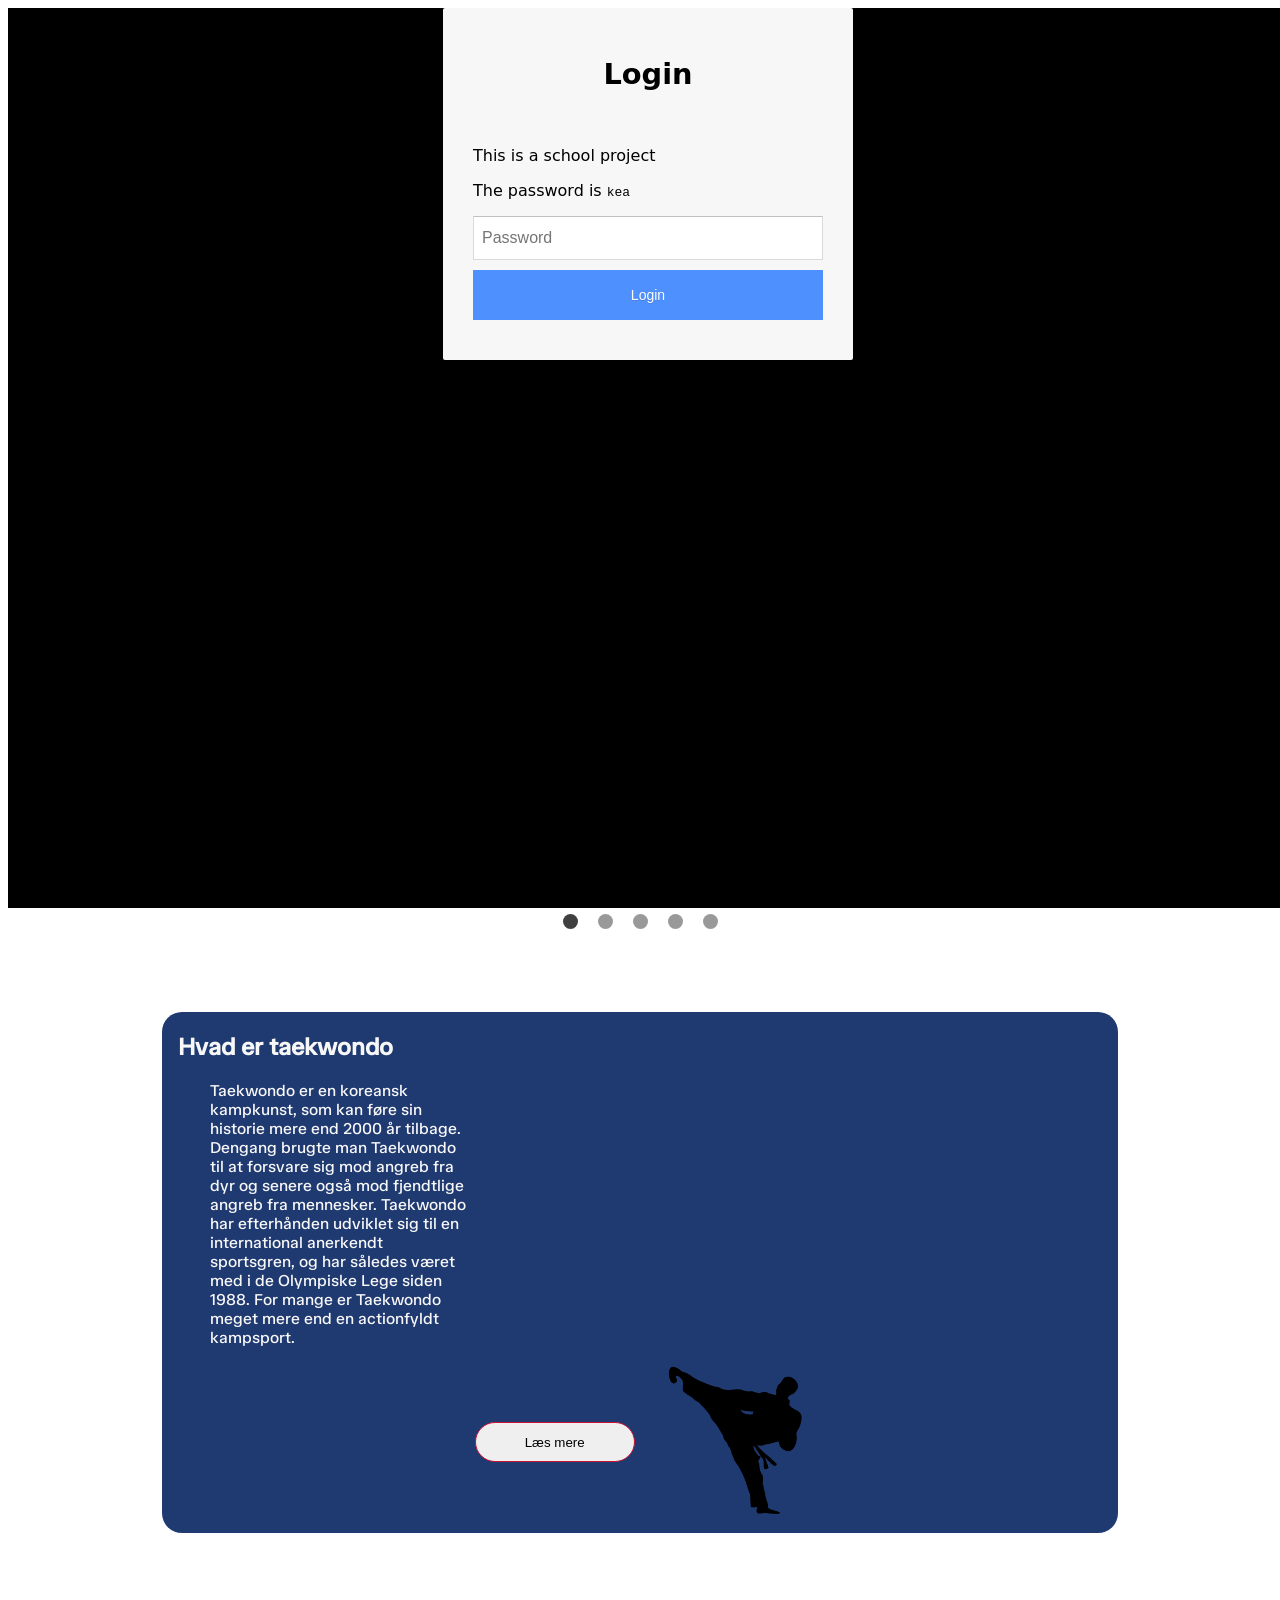
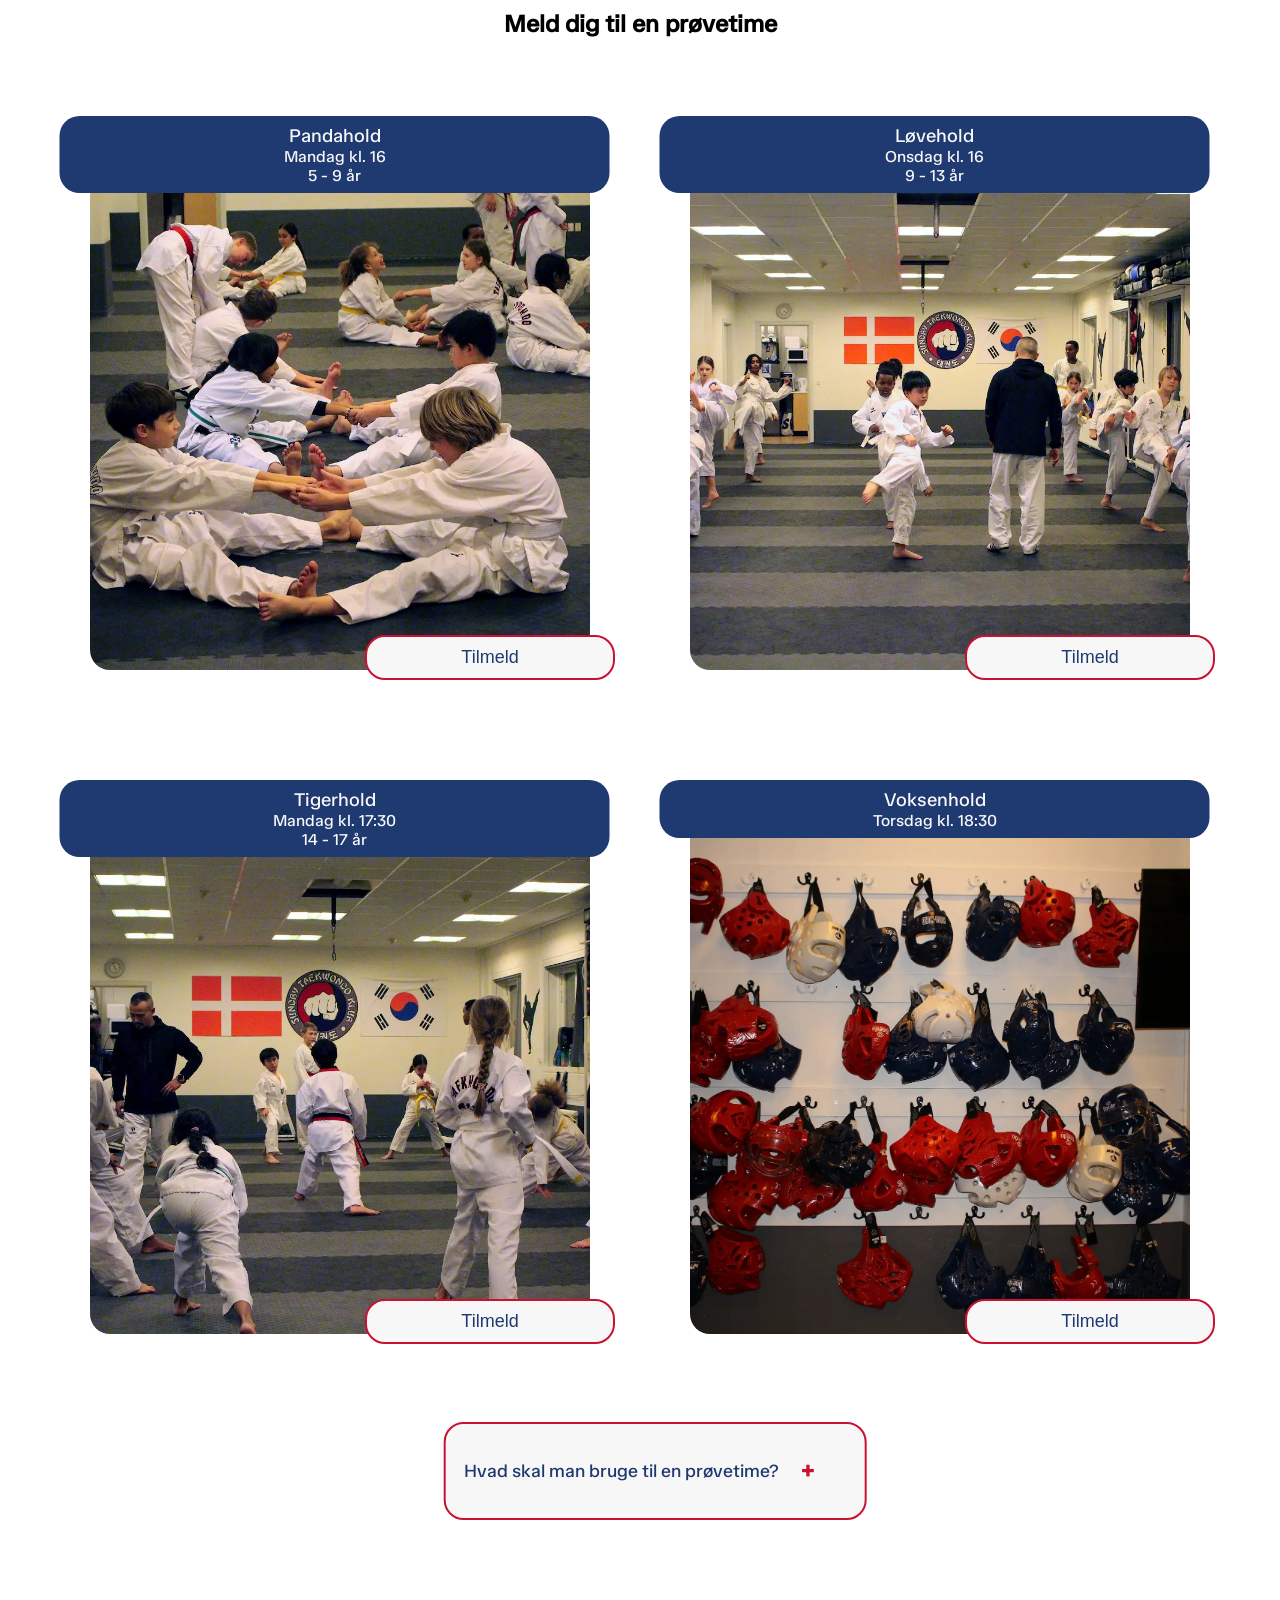
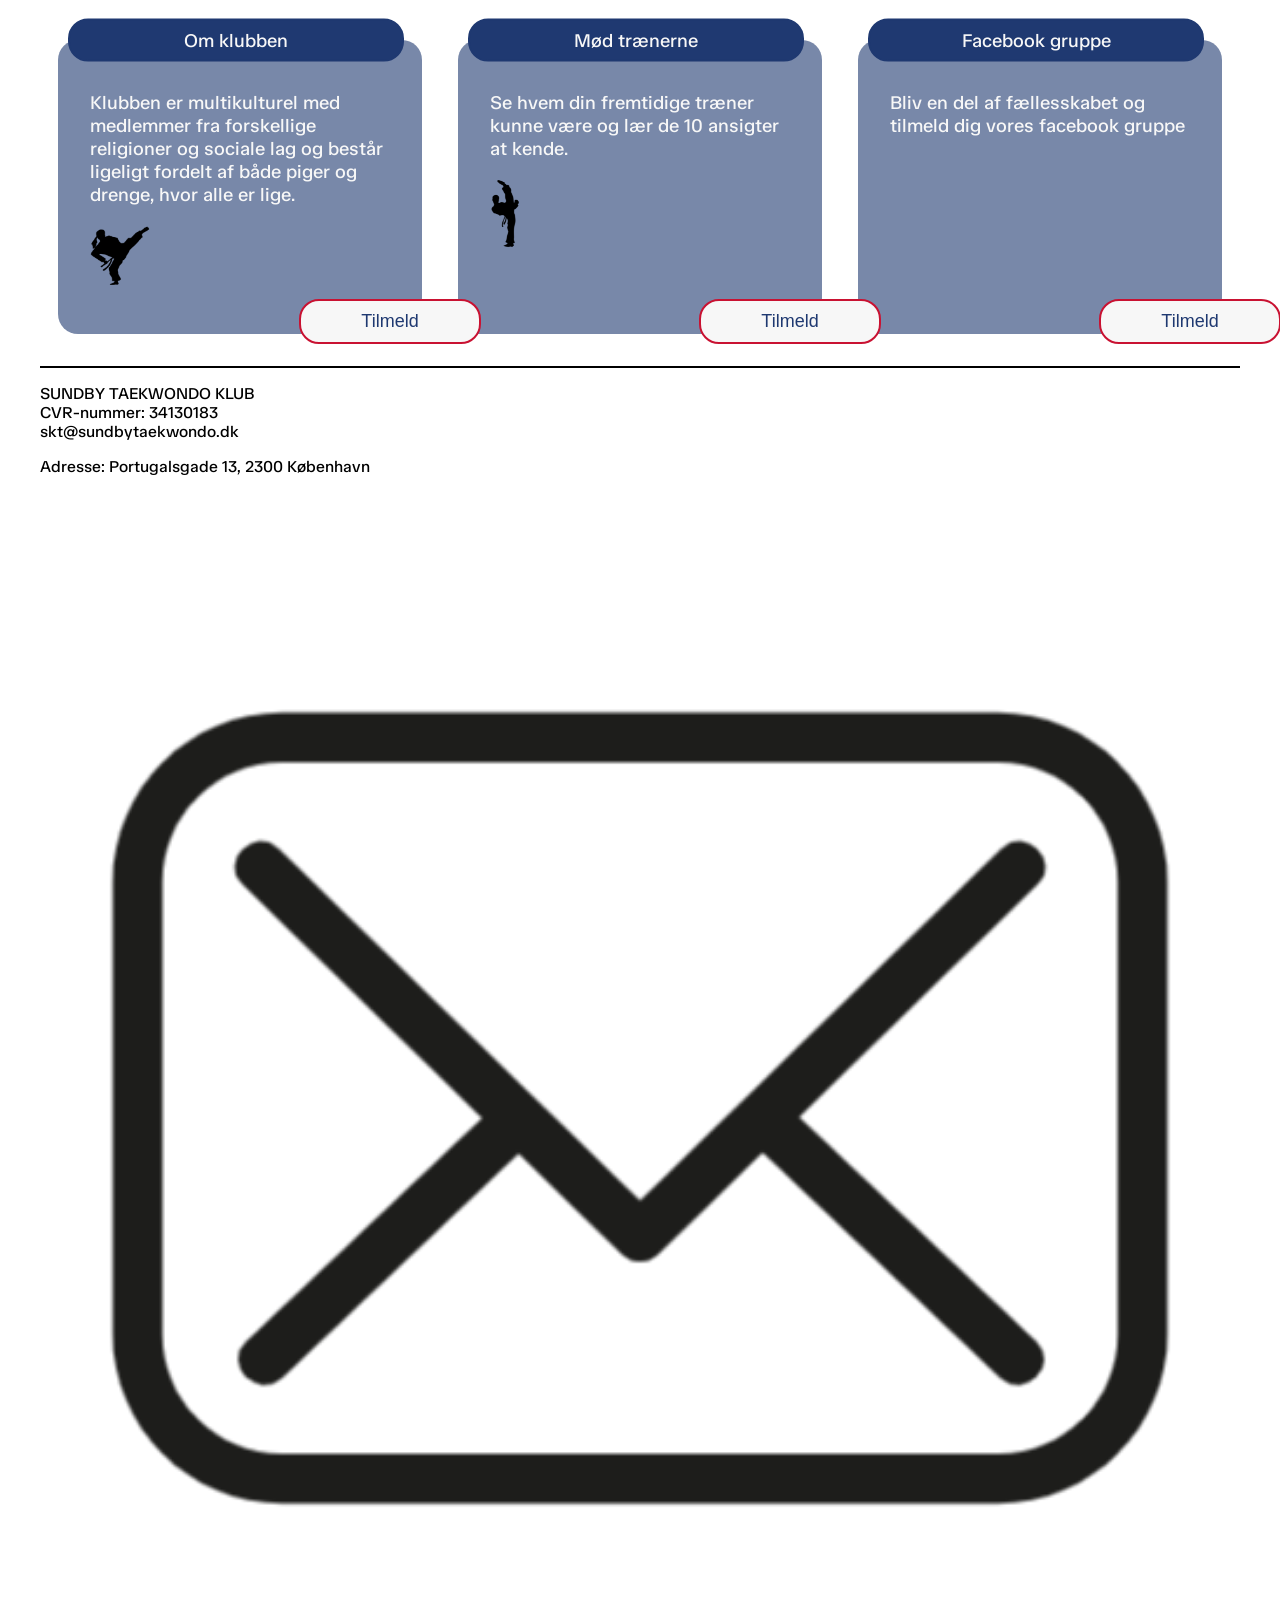
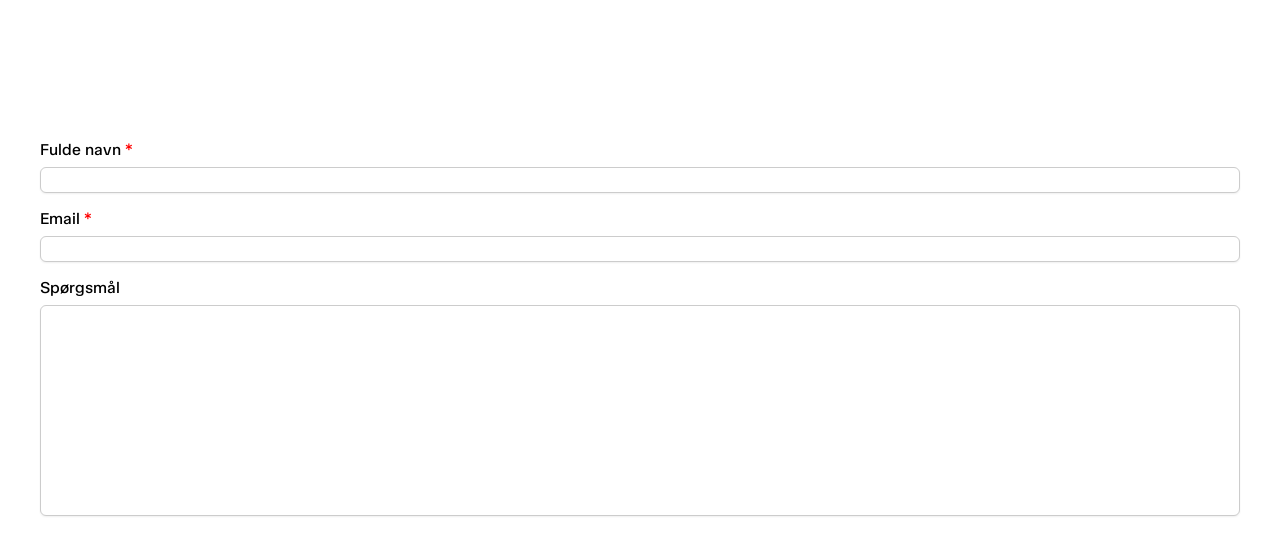
==== index.html @ a5201a8a "index html og css" ====
<!DOCTYPE html>
<html lang="en">
  <head>
    <meta charset="UTF-8" />
    <meta name="viewport" content="width=device-width, initial-scale=1.0" />
    <title>Document</title>
    <link rel="stylesheet" href="CSS/general.css" />
    <link rel="stylesheet" href="CSS/photo_carousel.css" />
    <link rel="stylesheet" href="CSS/index.css" />
    <link rel="stylesheet" href="CSS/burger.css" />
  </head>
  <body>
    <header>
      <nav class="main-nav">
        <ul class="nav-top desktop-only">
          <li><a href="kalender.html">Kalender</a></li>
          <li>|</li>
          <li><a href="tilmelding.html">Tilmelding</a></li>
        </ul>

        <div class="logo-area">
          <img
            src="Imgs/taekwondo_logo.png"
            alt="Taekwondo logo"
            class="logo"
          />
          <h1>Sundby taekwondo klub</h1>
        </div>

        <ul class="nav-main">
          <li><a href="om_klubben.html">Om klubben</a></li>
          <li><a href="traenerne.html">Mød trænerne</a></li>
          <li><a href="taekwondo.html">Om taekwondo</a></li>
          <li><a href="kalender.html" class="remove">Kalender</a></li>
          <li><a href="tilmelding.html" class="remove">Tilmelding</a></li>
        </ul>

        <button class="burger">
          <span class="line"></span>
          <span class="line"></span>
          <span class="line"></span>
        </button>
      </nav>
    </header>

    <main>
      <div class="carousel">
        <button class="carousel-btn carousel-btn--prev">&lt;</button>
        <div class="carousel_track-container">
          <ul class="carousel-track">
            <li class="carousel-slide current-slide">
              <img src="Imgs/forside/hero.webP" alt="" />
            </li>
            <li class="carousel-slide">
              <img src="Imgs/forside/hero_2.webP" alt="" />
            </li>
            <li class="carousel-slide">
              <img src="Imgs/forside/hero_3.webP" alt="" />
            </li>
            <li class="carousel-slide">
              <img src="Imgs/Facebook_billeder/traenerhero.webP" alt="" />
            </li>
            <li class="carousel-slide">
              <img
                src="Imgs/Facebook_billeder/Kamp.webP"
                alt=""
                class="kamp2"
              />
            </li>
          </ul>
        </div>
        <button class="carousel-btn carousel-btn--next">&gt;</button>
        <div class="carousel_nav">
          <button class="carousel_indicator current-slide"></button>
          <button class="carousel_indicator"></button>
          <button class="carousel_indicator"></button>
          <button class="carousel_indicator"></button>
          <button class="carousel_indicator"></button>
        </div>
      </div>

      <section class="section1">
        <div>
          <h2 class="">Hvad er taekwondo</h2>
          <p>
            Taekwondo er en koreansk kampkunst, som kan føre sin historie mere
            end 2000 år tilbage. Dengang brugte man Taekwondo til at forsvare
            sig mod angreb fra dyr og senere også mod fjendtlige angreb fra
            mennesker. Taekwondo har efterhånden udviklet sig til en
            international anerkendt sportsgren, og har således været med i de
            Olympiske Lege siden 1988. For mange er Taekwondo meget mere end en
            actionfyldt kampsport.
          </p>
          <div class="figur">
            <button>Læs mere</button>
            <img src="Imgs/figurer/Taekwondo-mand.png" alt="" />
          </div>
        </div>
      </section>

      <section>
        <h2 class="provetime">Meld dig til en prøvetime</h2>
        <div class="desktop">
          <div class="margin">
            <div class="card_title">
              <h3>Pandahold</h3>
              <p>Mandag kl. 16</p>
              <p>5 - 9 år</p>
            </div>
            <div class="cards">
              <img src="Imgs/forside/forside_1.webp" alt="" />
              <button class="card-btn">Tilmeld</button>
            </div>
          </div>

          <div class="margin">
            <div class="card_title">
              <h3>Løvehold</h3>
              <p>Onsdag kl. 16</p>
              <p>9 - 13 år</p>
            </div>
            <div class="cards">
              <img src="Imgs/forside/forside_2.webp" alt="" />
              <button class="card-btn">Tilmeld</button>
            </div>
          </div>

          <div class="margin">
            <div class="card_title">
              <h3>Tigerhold</h3>
              <p>Mandag kl. 17:30</p>
              <p>14 - 17 år</p>
            </div>
            <div class="cards">
              <img src="Imgs/forside/forside_3.webp" alt="" />
              <button class="card-btn">Tilmeld</button>
            </div>
          </div>

          <div class="margin">
            <div class="card_title">
              <h3>Voksenhold</h3>
              <p>Torsdag kl. 18:30</p>
            </div>
            <div class="cards">
              <img src="Imgs/forside/forside_4.webp" alt="" />
              <button class="card-btn">Tilmeld</button>
            </div>
          </div>
        </div>

        <div class="dropdown">
          <input type="checkbox" id="toggle" />
          <label for="toggle" class="dropbtn"
            >Hvad skal man bruge til en prøvetime?</label
          >
          <div class="dropdown-content">
            <p>Husk blot løst tøj og godt humør 🤩</p>
          </div>
        </div>
      </section>
      <section class="grid_1-1-1">
        <div class="margin">
          <div class="card_title2">
            <h3>Om klubben</h3>
          </div>

          <div class="cards cards2">
            <h3>
              Klubben er multikulturel med medlemmer fra forskellige religioner
              og sociale lag og består ligeligt fordelt af både piger og drenge,
              hvor alle er lige.
            </h3>
            <div class="taekwondo_mand">
              <img src="Imgs/figurer/Taekwondo-mand2.svg" alt="" />
            </div>
            <button class="card-btn">Tilmeld</button>
          </div>
        </div>

        <div class="margin">
          <div class="card_title2">
            <h3>Mød trænerne</h3>
          </div>

          <div class="cards cards2">
            <h3>
              Se hvem din fremtidige træner kunne være og lær de 10 ansigter at
              kende.
            </h3>
            <div class="taekwondo_mand2">
              <img src="Imgs/figurer/Taekwondon-mand3.svg" alt="" />
            </div>
            <button class="card-btn">Tilmeld</button>
          </div>
        </div>

        <div class="margin">
          <div class="card_title2">
            <h3>Facebook gruppe</h3>
          </div>

          <div class="cards cards2">
            <h3>
              Bliv en del af fællesskabet og tilmeld dig vores facebook gruppe
            </h3>
            <button class="card-btn">Tilmeld</button>
          </div>
        </div>
      </section>
    </main>

    <footer>
        <p>SUNDBY TAEKWONDO KLUB <br />CVR-nummer: 34130183 <br />skt@sundbytaekwondo.dk</p>
      <p>Adresse: Portugalsgade 13, 2300 København</p>
      <img src="Imgs/free-mail-icon-142-thumb.png" alt="Et mail ikon" class="mail" />
      <form aria-label="Kontakrformular til Sundby Taekwondo Klub">
        <div class="form-group">
          <label for="name">Fulde navn</label>
          <input type="text" id="name" name="name" aria-describedby="name-error" required />
          <p class="error-message" id="name-error">Indtast venligst en værdi</p>
        </div>
        <div class="form-group">
          <label for="mail">Email</label>
          <input type="mail" id="mail" aria-describedby="mail-error" required />
          <p class="error-message" id="mail-error">Indtast en gyldig email</p>
        </div>
        <div class="form-group">
          <label for="question">Spørgsmål</label>
          <input type="text" type="question" id="question" class="question" />
        </div>
      </form>
    </footer>
  </body>
  <script src="JAVA/login.js"></script>
  <script src="JAVA/index.js"></script>
  <script src="JAVA/burger.js"></script>
  <script src="JAVA/tilmelding.js"></script>
</html>
---- CSS/general.css ----
@font-face {
  font-family: "Yeon_Sung";
  src: url("../fonts/Yeon_Sung/YeonSung-Regular.ttf");
  font-style: normal;
}

@font-face {
  font-family: "Tasa_Orbiter";
  src: url("../fonts/TASA_Orbiter/static/TASAOrbiter-Bold.ttf");
  font-style: bold;
}

@font-face {
  font-family: "Tasa_Orbiter";
  src: url("../fonts/TASA_Orbiter/static/TASAOrbiter-Regular.ttf");
  font-style: light;
}

@font-face {
  font-family: "Tasa_Orbiter";
  src: url("../fonts/TASA_Orbiter/static/TASAOrbiter-Medium.ttf");
  font-style: medium;
}

/* fonts */
:root {
  --font-family-hero: "Yeon_Sung";
  --font-family-body: "Tasa_Orbiter";
  --font-weight-light: 200;
  --font-weight-regular: 400;
  --font-weight-medium: 500;
  --font-weight-bold: 700;
  --font-weight-hero: 400;
}

h1 {
  font-family: var(--font-family-hero);
  font-weight: var(--font-weight-hero);
}

h2 {
  font-family: var(--font-family-body);
  font-weight: var(--font-weight-bold);
}

h3,
label {
  font-family: var(--font-family-body);
  font-weight: var(--font-weight-medium);
}

p,
li {
  font-family: var(--font-family-body);
  font-weight: var(--font-weight-light);
}

/* farver */

:root {
  --color-bg: #f7f7f7;
  --color-blue: #1f3971;
  --color-red: #c91232;
  --color-black: #181a23;
  --color-grey: #838383;
}

/* Footer */
.mail {
  width: 7%;
  display: block;
  margin: 2em auto;
}

footer {
  margin: 2em;
  border-top: 2px solid black;
}

footer form {
  background-color: transparent;
  color: black;
  padding: 0;
  margin: 0;
  gap: 0;
}

.question {
  height: 200px;
}

:focus-visible {
  outline: 2px solid var(--color-grey);
  outline-offset: 2px;
}

footer button:hover {
  background: var(--color-grey);
}

footer button:active {
  scale: 0.98;
}

.error-message {
  display: none;
}
.form-group:has(:required) {
  label::after {
    content: " *";
    color: red;
  }
}

.form-group:has(:user-invalid) {
  input {
    outline: 3px solid #f005;
    border-color: darkred;
  }

  .error-message {
    display: block;
  }
}

label:has(input) {
  display: flex;
  align-items: center;
  gap: 0.25rlh;
  justify-self: start;
}

.form-group {
  display: grid;
  gap: 0.5em;
  margin: 1em 0;
}

input {
  border: 1px solid #ccc;
  padding: 0.25rlh;
  border-radius: 6px;
  box-shadow: 0px 1px 2px #0001;
  background-color: #fff;
}

footer button {
  border: none;
  border-radius: 12px;
  padding: 0.25rlh 0.5rlh;
  cursor: pointer;
  height: 3em;
  width: 100%;
  margin: auto;
  font-weight: bolder;
  font-size: 1em;
  background-color: var(--color-blue);
  color: #fff;
}

.error-message {
  color: var(--color-red);
}

.placeholder {
  background-color: #fff;
  border-radius: 10px;
}
---- CSS/photo_carousel.css ----
.carousel {
  position: relative;
  height: 600px;
  width: 95%;
  margin: 0 auto;
}

img:not(.logo) {
  width: 100%;
  height: 100%;
  object-fit: cover;
}

.kamp2 {
  object-position: 60% 40%;
}

.carousel_track-container {
  height: 100%;
  position: relative;
  overflow: hidden;
}

.carousel-track {
  padding: 0;
  margin: 0;
  list-style: none;
  position: relative;
  height: 100%;
  transition: transform 500ms ease-in;
}

.carousel-slide {
  position: absolute;
  top: 0;
  bottom: 0;
  width: 100%;
}

.carousel-btn {
  position: absolute;
  top: 50%;
  transform: translateY(-50%);
  background: #1f3971;
  border: 3px solid white;
  padding: 2px 10px;
  border-radius: 10px;
  color: #fff;
  font-size: xx-large;
  font-weight: bold;
  cursor: pointer;
  z-index: 10;
}

.carousel-btn--prev {
  left: 10px;
}

.carousel-btn--next {
  right: 10px;
}

.carousel_nav {
  display: flex;
  justify-content: center;
  padding: 10px 0;
}

.carousel_indicator {
  border: 0;
  border-radius: 50%;
  width: 15px;
  height: 15px;
  background: rgba(0, 0, 0, 0.4);
  margin: 0 10px;
  cursor: pointer;
  margin-top: 1em;
}

.carousel_indicator.current-slide {
  background: rgba(0, 0, 0, 0.75);
}

.carousel {
  border: 10px solid #1f3971;
}
---- CSS/index.css ----
main {
  display: grid;
  grid-template-rows: auto 1fr auto;
  max-width: 1200px;
  margin: 0 auto;
  display: grid;
  row-gap: 1rem;
}
.dropdown {
  width: 70%;
  margin: 40px auto;
  box-sizing: border-box;
  padding-top: 3em;
}

.dropdown input[type="checkbox"] {
  display: none;
}

.dropbtn {
  background-color: var(--color-bg);
  color: var(--color-blue);
  padding: 12px 20px;
  font-size: 18px;
  border-radius: 20px;
  cursor: pointer;
  display: block;
  box-sizing: border-box;
  width: 100%;
  text-align: left;
  border: 2px solid var(--color-red);
}

.dropdown-content {
  max-height: 0;
  overflow: hidden;
  background-color: #f9f9f9;
  border-radius: 0 0 4px 4px;
  box-shadow: 0 4px 8px rgba(0, 0, 0, 0.1);
  padding: 0 20px;
  box-sizing: border-box;
  transition: max-height 0.3s ease, padding 0.3s ease;
}

.dropdown-content p {
  margin: 12px 0;
  color: #000000;
  font-size: 16px;
  text-align: left;
}

.dropdown input[type="checkbox"]:checked + label + .dropdown-content {
  max-height: 500px;
  padding: 15px 20px;
  border-radius: 20px;
  background-color: var(--color-bg);

  color: var(--color-blue);
}

.dropbtn::after {
  content: "+";
  position: absolute;
  right: 103px;
  font-size: 24px;
  font-weight: bold;
  padding-bottom: 15px;
  transform: translateY(-10%);
  color: var(--color-red);
}

.dropdown input[type="checkbox"]:checked + .dropbtn::after {
  content: "−";
}

.overlay {
  display: grid;
}

.overlay * {
  grid-area: 1/1;
  place-self: center;
  color: var(--color-bg);
}

.overlay p {
  padding: 2em;
}

.overlay .card-btn {
  position: absolute;
  color: var(--color-blue); /* hvis du vil have den synlig */
}

.cards2 {
  background-color: rgba(31, 57, 113, 0.6);
  border-radius: 20px;
  padding: 2em;
  height: 150px;
  color: var(--color-bg);
  aspect-ratio: 1 / 1; /* 🔥 Gør kortet kvadratisk */
  width: 100%;
  max-width: 300px;
}

.card-btn h3 {
  opacity: 100%;
}

.section1 {
  margin: 3em 2em 1em;
  background-color: #1f3971;
  color: var(--color-bg);
  padding-left: 1em;
  padding-top: 0.1px;
  padding-right: 1em;
  border-radius: 20px;
}

.figur {
  display: flex;
  justify-content: center;
  gap: 2em;
  align-items: center;
}

.figur img {
  width: 30%;
  margin-bottom: 1em;
}

.figur button {
  width: 12em;
  height: 3em;
  transform: translateY(-15%);
  border-radius: 20px;
  border: 1.5px solid var(--color-red);
}

.card_title {
  background-color: var(--color-blue);
  border-radius: 20px;
  color: var(--color-bg);
  padding-top: 0.5em;
  padding-bottom: 0.5em;
  width: 85%;
  margin: 0 auto;
  position: absolute;
  left: 7%;
  z-index: 10;
  transform: translateY(-50%);
}

.card_title p {
  margin: 0;
  display: flex;
  justify-content: center;
}

.card_title h3 {
  margin: 0;
  display: flex;
  justify-content: center;
}

.card_title p {
  justify-self: center;
  margin: 0;
}

.card_title2 {
  justify-self: center;
  background-color: var(--color-blue);
  color: var(--color-bg);
  border: 2px solid var(--color-blue);
  border-radius: 20px;
  margin: 0;
  padding: 0 5em 0 5em;
  transform: translateY(17px);
}

.cards {
  position: relative;
  width: 80%;
  margin: 0 auto;
}

.cards img {
  width: 100%;
  border-radius: 20px;
  border-top-left-radius: 0;
  border-top-right-radius: 0;
  display: block;
}

.margin {
  padding-top: 4em;
}

.provetime {
  padding: 1em;
  display: flex;
  justify-content: center;
}

.card-btn {
  position: absolute;
  bottom: -10px;
  right: -130px;
  transform: translateX(-50%);
  padding: 10px;
  background-color: var(--color-bg);
  color: var(--color-blue);
  border-radius: 20px;
  padding-left: 2em;
  padding-right: 2em;
  border: 2px solid var(--color-red);
  width: 50%;
  font-size: large;
}

.taekwondo_mand {
  width: 20%;
  padding-bottom: 10px;
}

.taekwondo_mand2 {
  width: 10%;
}

@media (min-width: 800px) {
  .section1 {
    width: 77%;
    margin-top: 6em;
    justify-self: center;
  }

  .section1 p {
    max-width: 260px;
    border-radius: 20px;
    padding-left: 2em;
  }

  .figur img {
    width: 15%;
  }

  .desktop {
    display: grid;
    grid-template-columns: repeat(2, auto);
    gap: 100px;
    justify-content: center;
    align-items: start;
  }

  .margin {
    position: relative;
  }

  .cards {
    position: relative;
    width: 500px;
    aspect-ratio: 1 / 1;
  }

  .card_title {
    position: absolute;
    top: 10px;
    left: 50%;
    transform: translateX(-51%);
    width: 110%;
  }

  .card-btn {
    right: -150px;
    z-index: 10;
  }

  .provetime {
    padding-bottom: 2em;
  }

  .dropbtn {
    width: 42%;
    transform: translateX(50%);
    padding: 2em 0em 2em 1em;
  }

  .dropbtn::after {
    right: 50px;
  }

  .dropdown {
    width: 100%;
    margin: 40px auto;
    padding-left: 12em;
  }

  .dropdown-content {
    width: 42%;
    left: 50px;
  }

  .grid_1-1-1 {
    display: grid;
    grid-template-columns: 1fr 1fr 1fr;
    gap: 100px;
    justify-content: center;
    align-items: start;
    gap: 0;
  }

  .cards2 {
    width: 300px;
    height: 230px;
  }

  .card_title2 p {
    margin: 0;
    display: flex;
    justify-content: center;
  }

  .card_title2 {
    background-color: var(--color-bg);
    border-radius: 20px;
    border: 2px solid var(--color-red);
    color: var(--color-blue);
    padding-top: 0.5em;
    padding-bottom: 0.5em;
    width: 85%;
    margin: 0 auto;
    position: absolute;
    left: 7%;
    z-index: 10;
    transform: translateY(-50%);
  }

  .card_title2 h3 {
    margin: 0;
    display: flex;
    justify-content: center;
    padding-left: 1em;
    padding-right: 1em;
  }

  .margin {
    display: flex;
    flex-direction: column;
    align-items: center;
    gap: 1em;
    position: relative;
  }

  .card_title2 {
    background-color: var(--color-blue);
    color: var(--color-bg);
    border: 2px solid var(--color-blue);
    border-radius: 20px;
    padding: 0.5em 1em;
    text-align: center;
    width: 75%;
    margin: 0;
  }

  .carousel {
    max-width: 1400px;
    margin: 0 auto;
  }
}
---- CSS/burger.css ----
.nav-main {
  display: flex;
  list-style: none;
  gap: 2em;
  justify-content: center;
}

.nav-main a {
  text-decoration: none;
  color: black;
}

.nav-top {
  display: flex;
  align-self: end;
  gap: 1em;
  list-style: none;
  padding: 0.5em;
  margin: 0;
}

.nav-top a {
  text-decoration: none;
  color: black;
}

.logo-area {
  display: grid;
  grid-template-columns: auto 1fr;
  align-items: center;
  width: 100%;
}
.logo {
  justify-self: start;
  width: 160px;
  padding: 0 0 0 4em;
}
.logo-area h1 {
  font-size: 4rem;
  text-align: center;
  padding: 0 4em 0 0;
}
.burger {
  width: 30px;
  height: 20px;
  cursor: pointer;
  background: transparent;
  border: 0;
  display: none;
}
.burger .line {
  display: block;
  width: 100%;
  height: 2px;
  background-color: var(--color-blue);
  margin-bottom: 5px;
  transition: 0.2s linear;
}
.main-nav {
  display: flex;
  flex-direction: column;
  align-items: center;
  position: relative;
}
/* Desktop */
.desktop-only {
  display: flex;
}

.remove {
  display: none;
}

@media screen and (width < 800px) {
  .nav-top,
  .nav-main {
    display: none;
  }
  nav.active .nav-main {
    display: block;
    position: absolute;
    top: 100%;
    right: 0;
    background-color: var(--color-blue);
    border-radius: 10%;
    width: 210px;
    padding: 1.5em;
    z-index: 100;
  }
  .burger {
    display: block;
    flex: 0 0 auto;
    margin: 0 20px;
    justify-self: end;
  }

  .remove {
    display: block;
  }

  .burger.active .line:nth-child(1) {
    transform: rotate(45deg) translate(5px, 5px);
    transition: 0.2s linear;
  }
  .burger.active .line:nth-child(2) {
    opacity: 0;
    transition: 0.15s linear;
  }
  .burger.active .line:nth-child(3) {
    transform: rotate(-45deg) translate(5px, -5px);
    transition: 0.2s linear;
  }

  nav.active .nav-main li {
    margin: 40px 20px;
    text-align: right;
  }
  nav.active .nav-main a {
    font-size: 24px;
    color: var(--color-bg);
  }
  .main-nav {
    display: grid;
    grid-template-columns: auto 1fr auto;
    align-items: center;
    padding: 0 10px;
  }
  .logo-area {
    display: flex;
    align-items: center;
    gap: 1em;
  }
  .logo-area img {
    width: 100px;
    padding-bottom: 1em;
    padding-left: 0;
  }
  .nav-top {
    justify-self: start;
  }
  .nav-main {
    justify-self: end;
  }
  .logo-area h1 {
    justify-self: center;
    text-align: center;
    margin: 0;
    font-size: 1.7rem;
    padding: 0;
  }
}
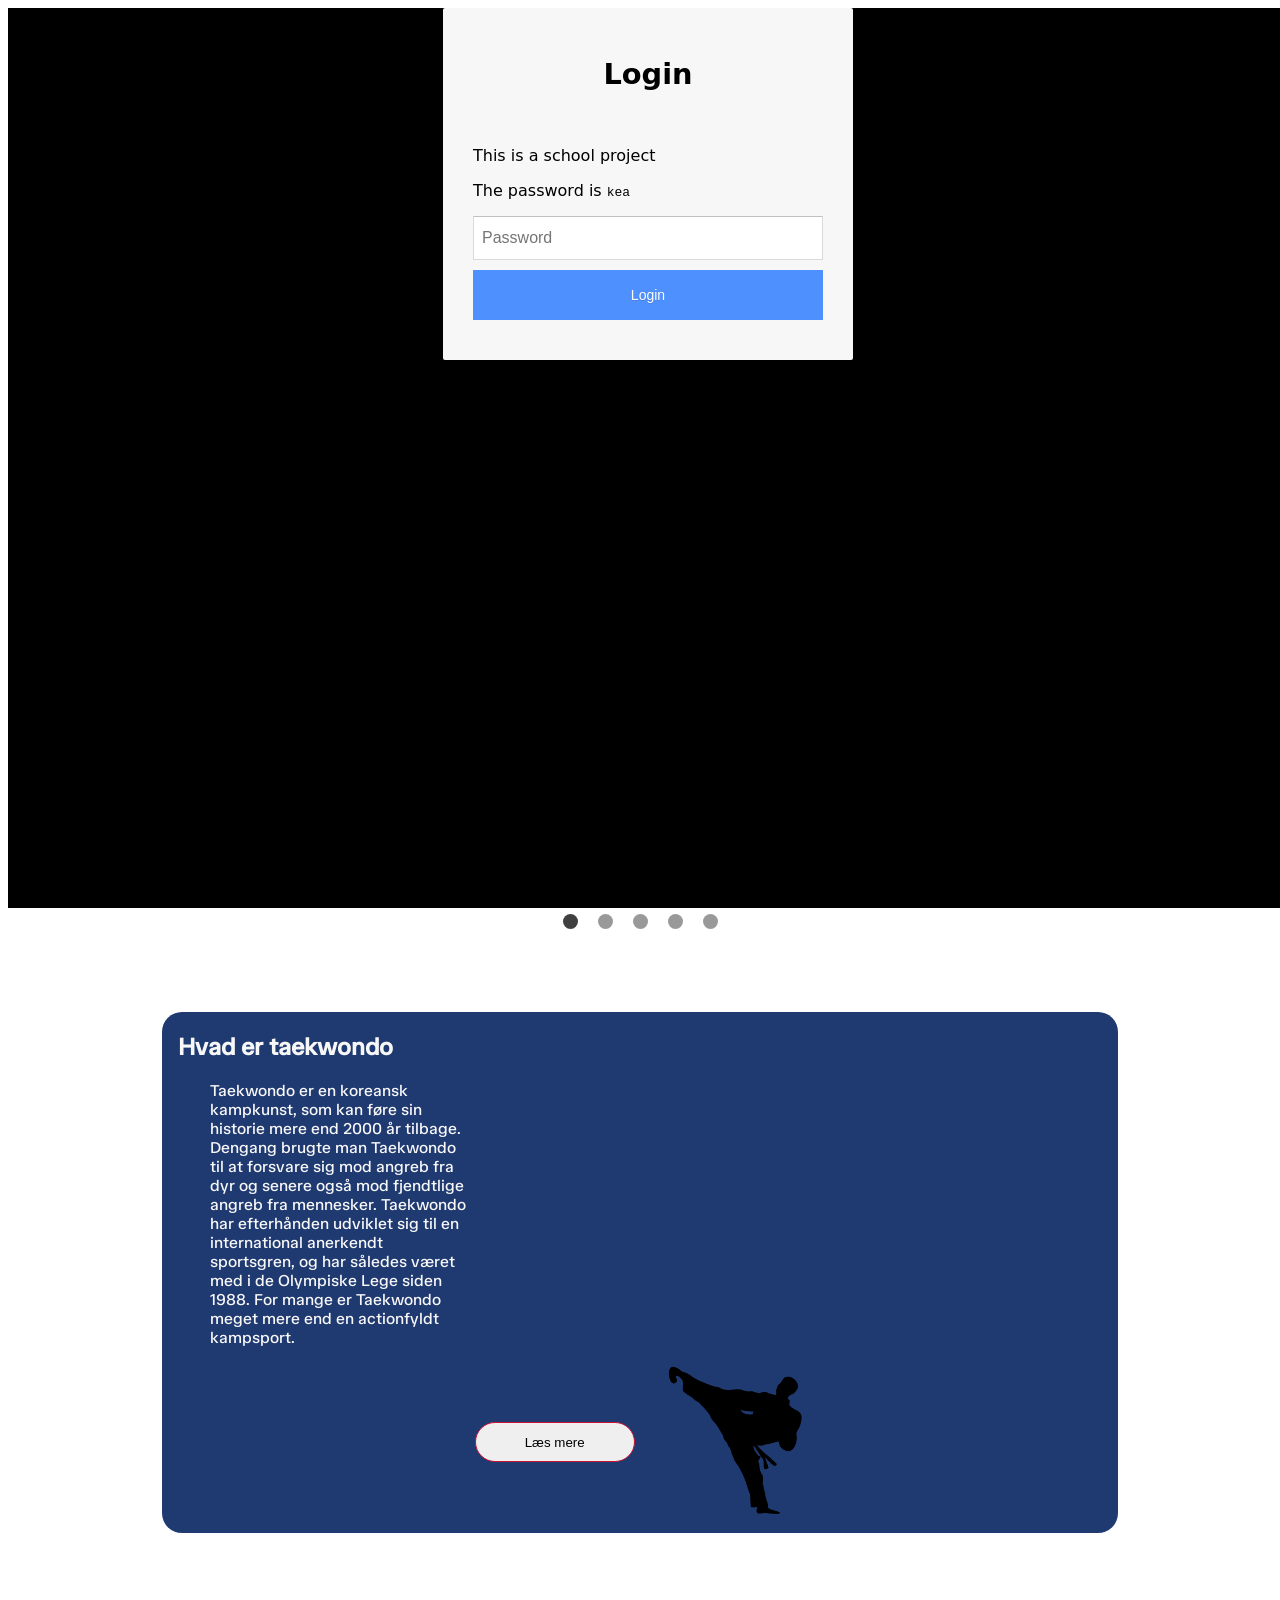
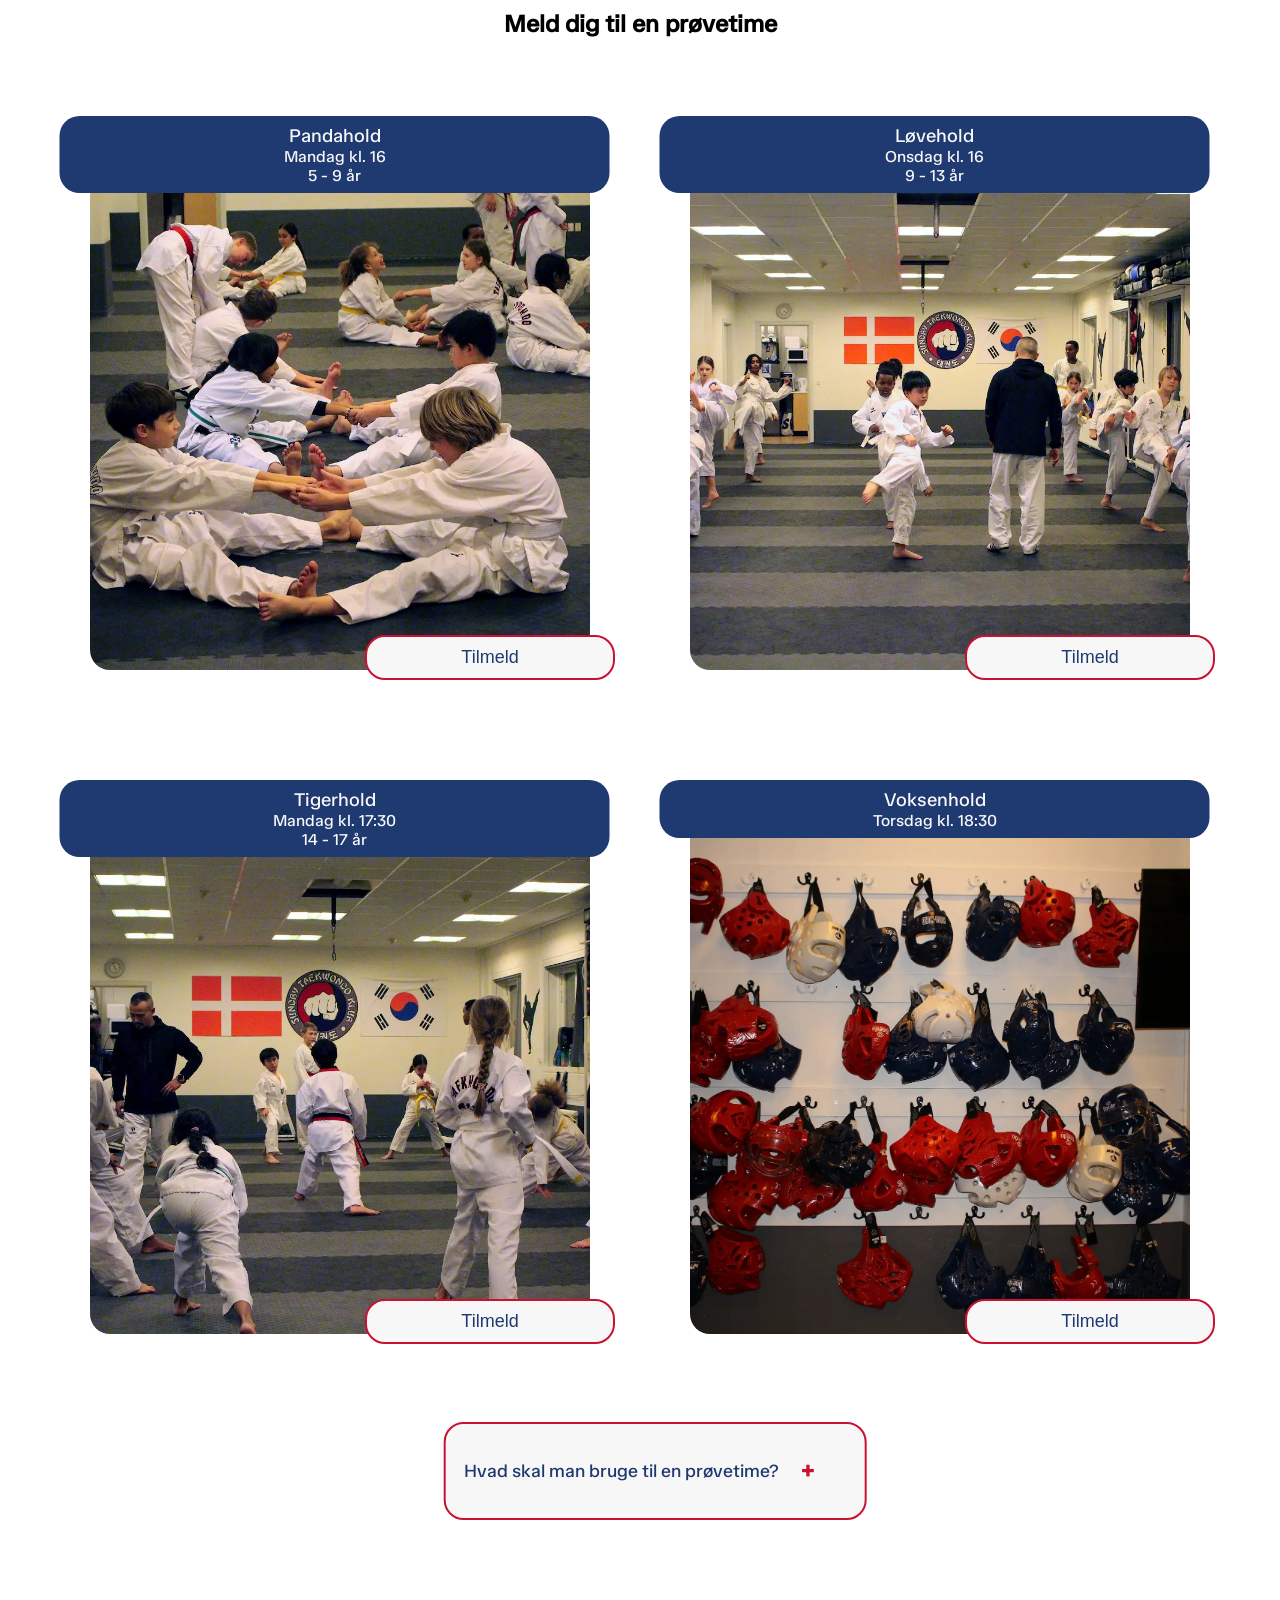
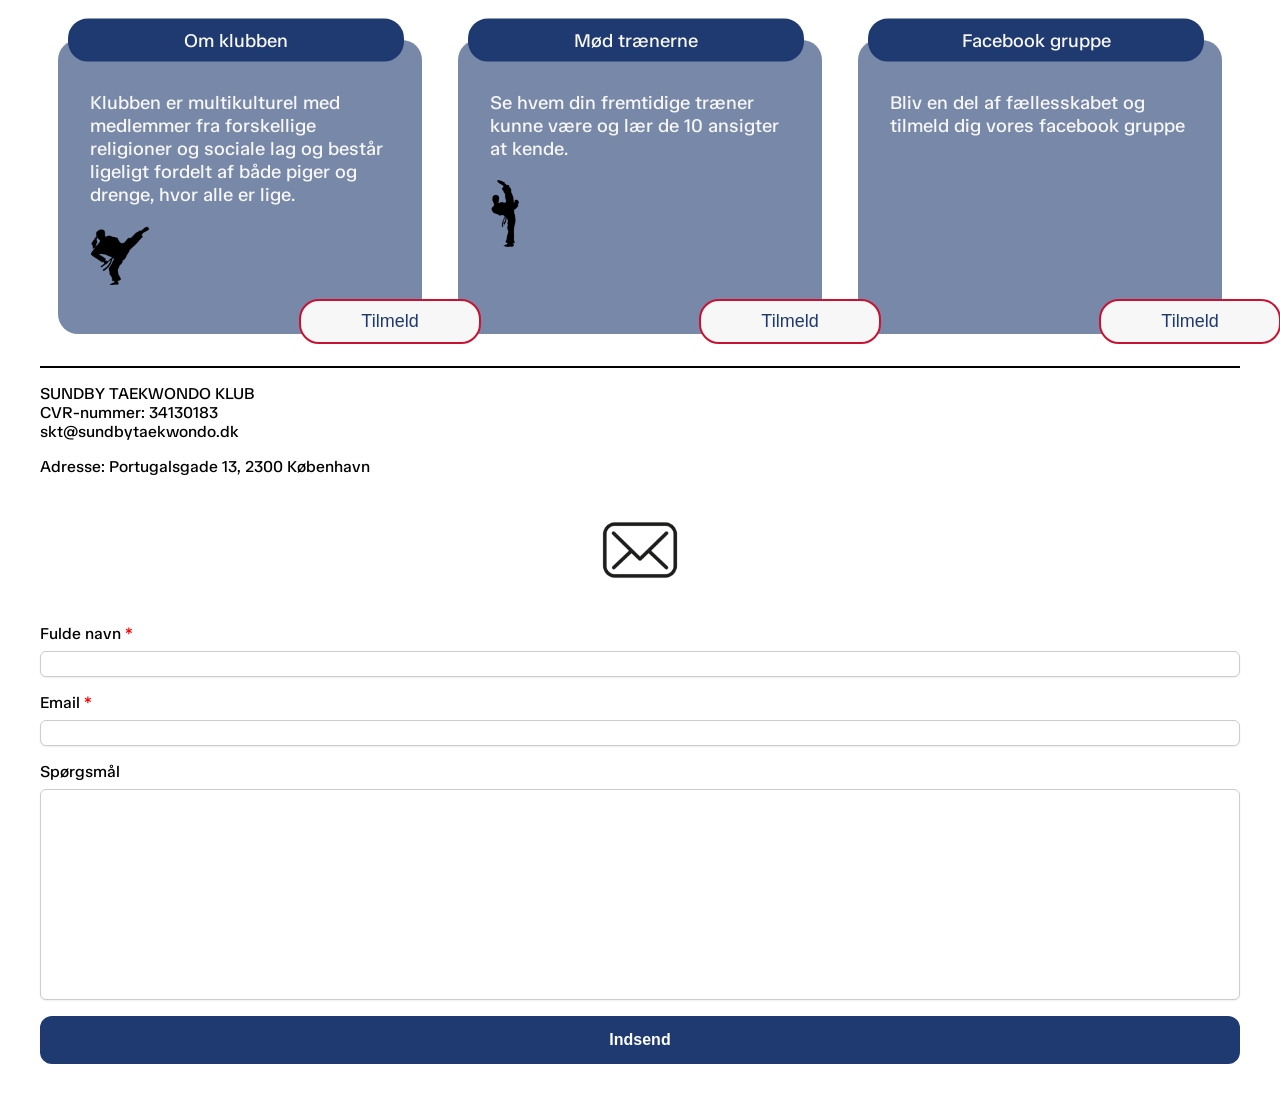
==== commit d88b618e: "footer fix" ====
--- a/index.html
+++ b/index.html
@@ -19,11 +19,7 @@
         </ul>
 
         <div class="logo-area">
-          <img
-            src="Imgs/taekwondo_logo.png"
-            alt="Taekwondo logo"
-            class="logo"
-          />
+          <img src="Imgs/taekwondo_logo.png" alt="Taekwondo logo" class="logo" />
           <h1>Sundby taekwondo klub</h1>
         </div>
 
@@ -61,11 +57,7 @@
               <img src="Imgs/Facebook_billeder/traenerhero.webP" alt="" />
             </li>
             <li class="carousel-slide">
-              <img
-                src="Imgs/Facebook_billeder/Kamp.webP"
-                alt=""
-                class="kamp2"
-              />
+              <img src="Imgs/Facebook_billeder/Kamp.webP" alt="" class="kamp2" />
             </li>
           </ul>
         </div>
@@ -83,13 +75,8 @@
         <div>
           <h2 class="">Hvad er taekwondo</h2>
           <p>
-            Taekwondo er en koreansk kampkunst, som kan føre sin historie mere
-            end 2000 år tilbage. Dengang brugte man Taekwondo til at forsvare
-            sig mod angreb fra dyr og senere også mod fjendtlige angreb fra
-            mennesker. Taekwondo har efterhånden udviklet sig til en
-            international anerkendt sportsgren, og har således været med i de
-            Olympiske Lege siden 1988. For mange er Taekwondo meget mere end en
-            actionfyldt kampsport.
+            Taekwondo er en koreansk kampkunst, som kan føre sin historie mere end 2000 år tilbage. Dengang brugte man Taekwondo til at forsvare sig mod angreb fra dyr og senere også mod fjendtlige angreb fra mennesker. Taekwondo har efterhånden
+            udviklet sig til en international anerkendt sportsgren, og har således været med i de Olympiske Lege siden 1988. For mange er Taekwondo meget mere end en actionfyldt kampsport.
           </p>
           <div class="figur">
             <button>Læs mere</button>
@@ -151,9 +138,7 @@
 
         <div class="dropdown">
           <input type="checkbox" id="toggle" />
-          <label for="toggle" class="dropbtn"
-            >Hvad skal man bruge til en prøvetime?</label
-          >
+          <label for="toggle" class="dropbtn">Hvad skal man bruge til en prøvetime?</label>
           <div class="dropdown-content">
             <p>Husk blot løst tøj og godt humør 🤩</p>
           </div>
@@ -166,11 +151,7 @@
           </div>
 
           <div class="cards cards2">
-            <h3>
-              Klubben er multikulturel med medlemmer fra forskellige religioner
-              og sociale lag og består ligeligt fordelt af både piger og drenge,
-              hvor alle er lige.
-            </h3>
+            <h3>Klubben er multikulturel med medlemmer fra forskellige religioner og sociale lag og består ligeligt fordelt af både piger og drenge, hvor alle er lige.</h3>
             <div class="taekwondo_mand">
               <img src="Imgs/figurer/Taekwondo-mand2.svg" alt="" />
             </div>
@@ -184,10 +165,7 @@
           </div>
 
           <div class="cards cards2">
-            <h3>
-              Se hvem din fremtidige træner kunne være og lær de 10 ansigter at
-              kende.
-            </h3>
+            <h3>Se hvem din fremtidige træner kunne være og lær de 10 ansigter at kende.</h3>
             <div class="taekwondo_mand2">
               <img src="Imgs/figurer/Taekwondon-mand3.svg" alt="" />
             </div>
@@ -201,9 +179,7 @@
           </div>
 
           <div class="cards cards2">
-            <h3>
-              Bliv en del af fællesskabet og tilmeld dig vores facebook gruppe
-            </h3>
+            <h3>Bliv en del af fællesskabet og tilmeld dig vores facebook gruppe</h3>
             <button class="card-btn">Tilmeld</button>
           </div>
         </div>
@@ -211,7 +187,7 @@
     </main>
 
     <footer>
-        <p>SUNDBY TAEKWONDO KLUB <br />CVR-nummer: 34130183 <br />skt@sundbytaekwondo.dk</p>
+      <p>SUNDBY TAEKWONDO KLUB <br />CVR-nummer: 34130183 <br />skt@sundbytaekwondo.dk</p>
       <p>Adresse: Portugalsgade 13, 2300 København</p>
       <img src="Imgs/free-mail-icon-142-thumb.png" alt="Et mail ikon" class="mail" />
       <form aria-label="Kontakrformular til Sundby Taekwondo Klub">
@@ -229,6 +205,7 @@
           <label for="question">Spørgsmål</label>
           <input type="text" type="question" id="question" class="question" />
         </div>
+        <button>Indsend</button>
       </form>
     </footer>
   </body>
--- a/CSS/photo_carousel.css
+++ b/CSS/photo_carousel.css
@@ -5,7 +5,7 @@
   margin: 0 auto;
 }
 
-img:not(.logo) {
+img:not(.logo, .mail) {
   width: 100%;
   height: 100%;
   object-fit: cover;
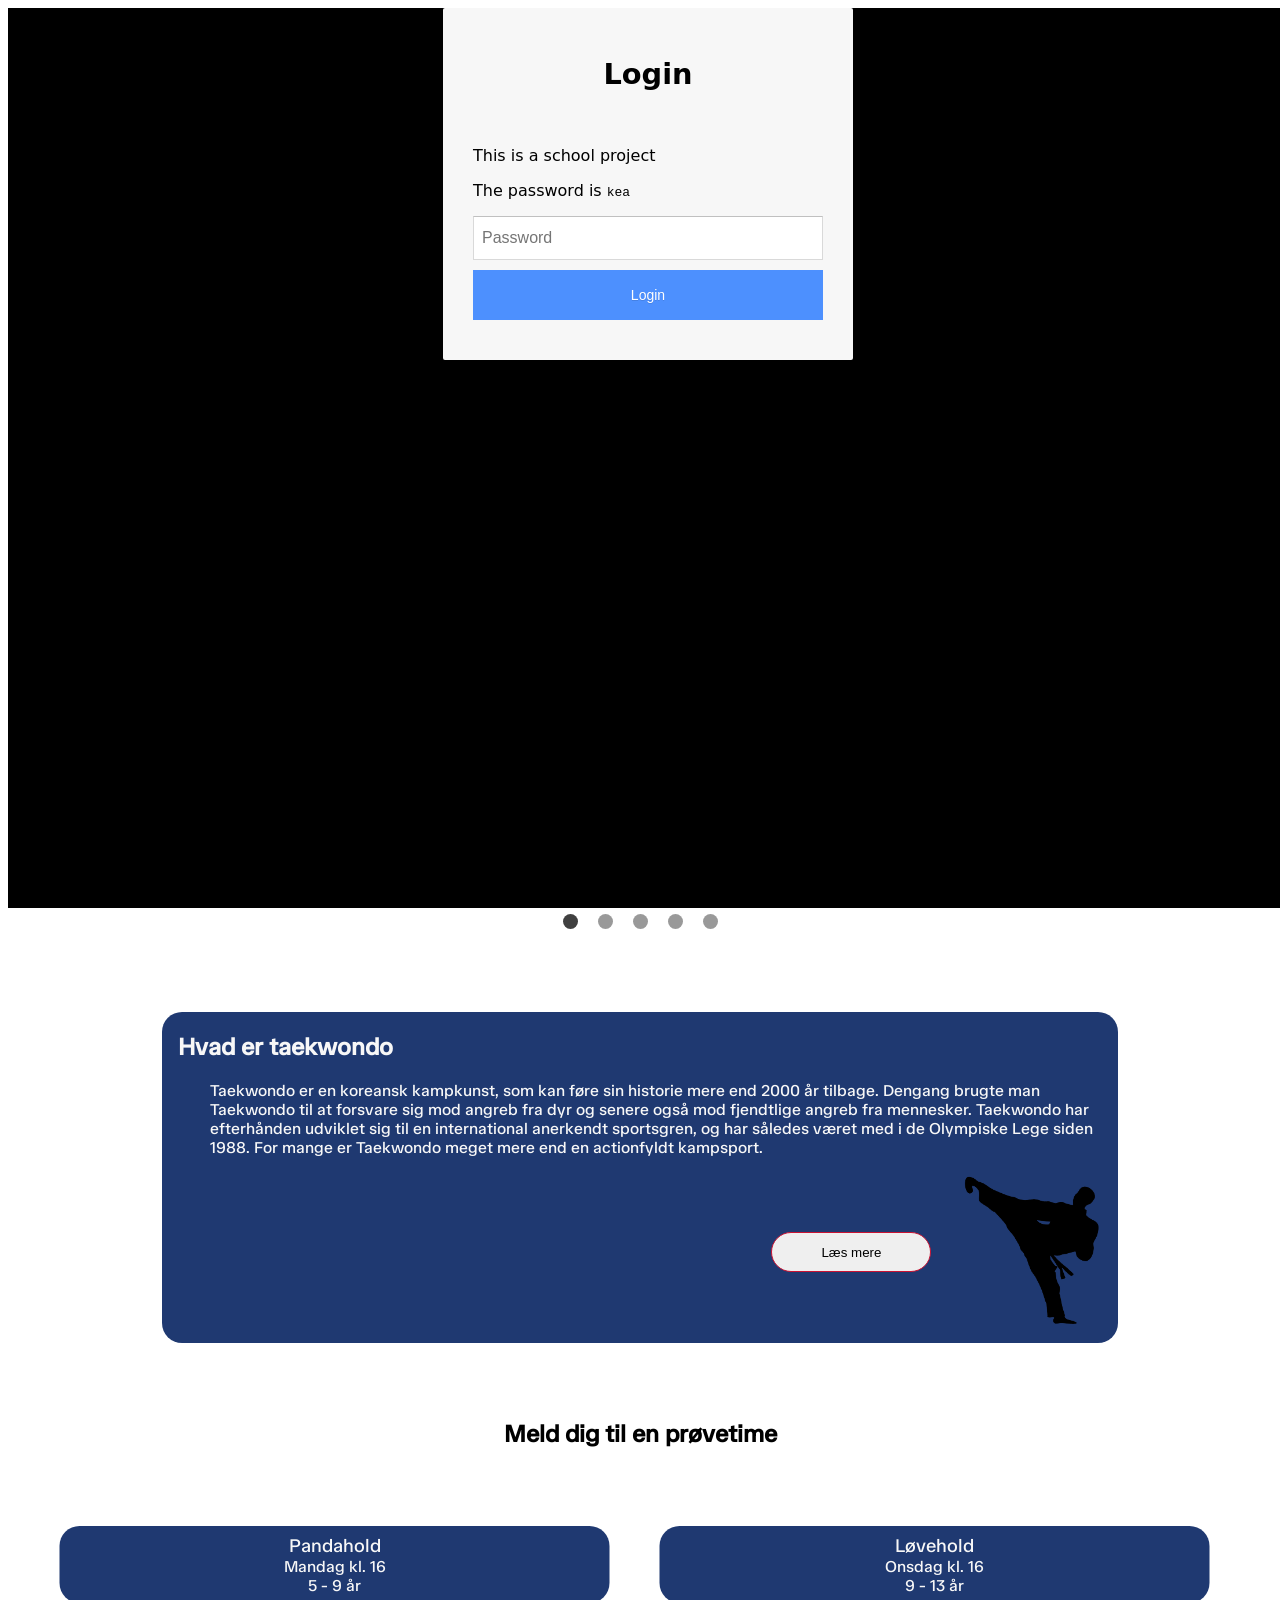
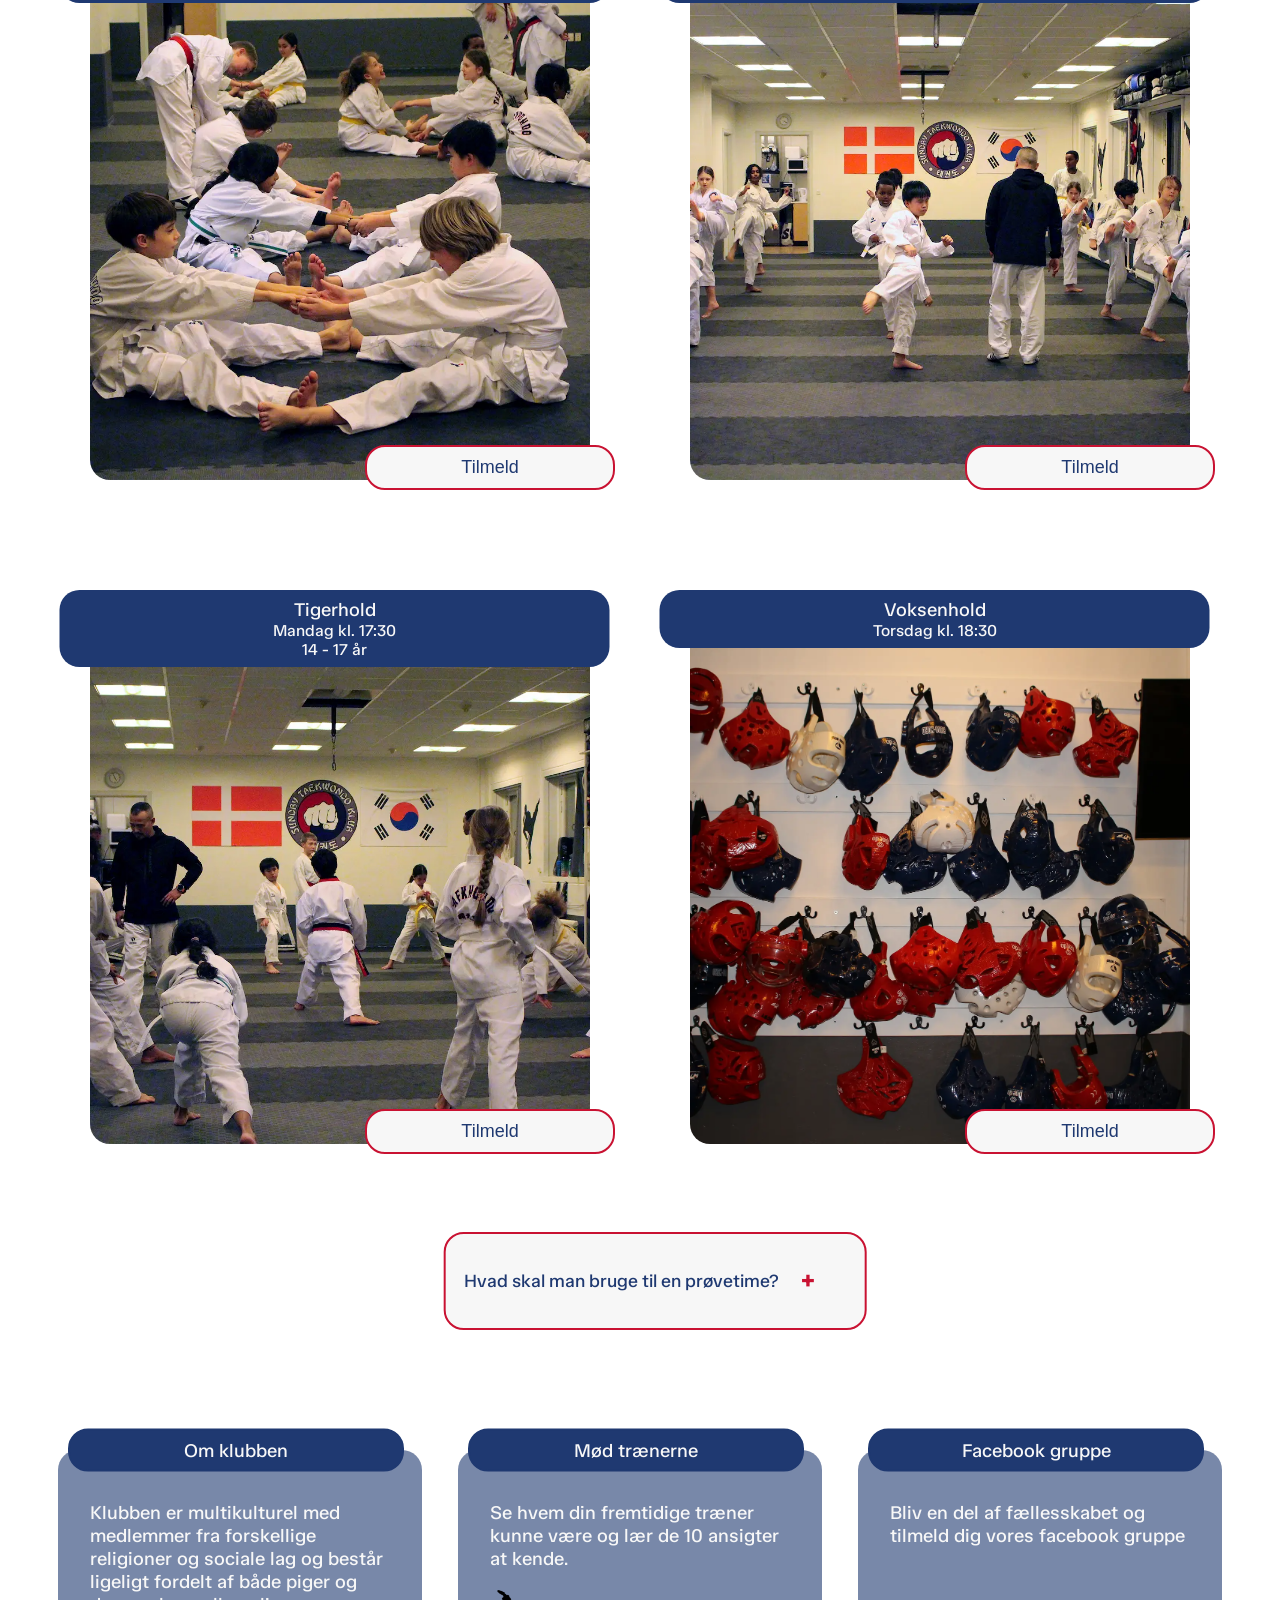
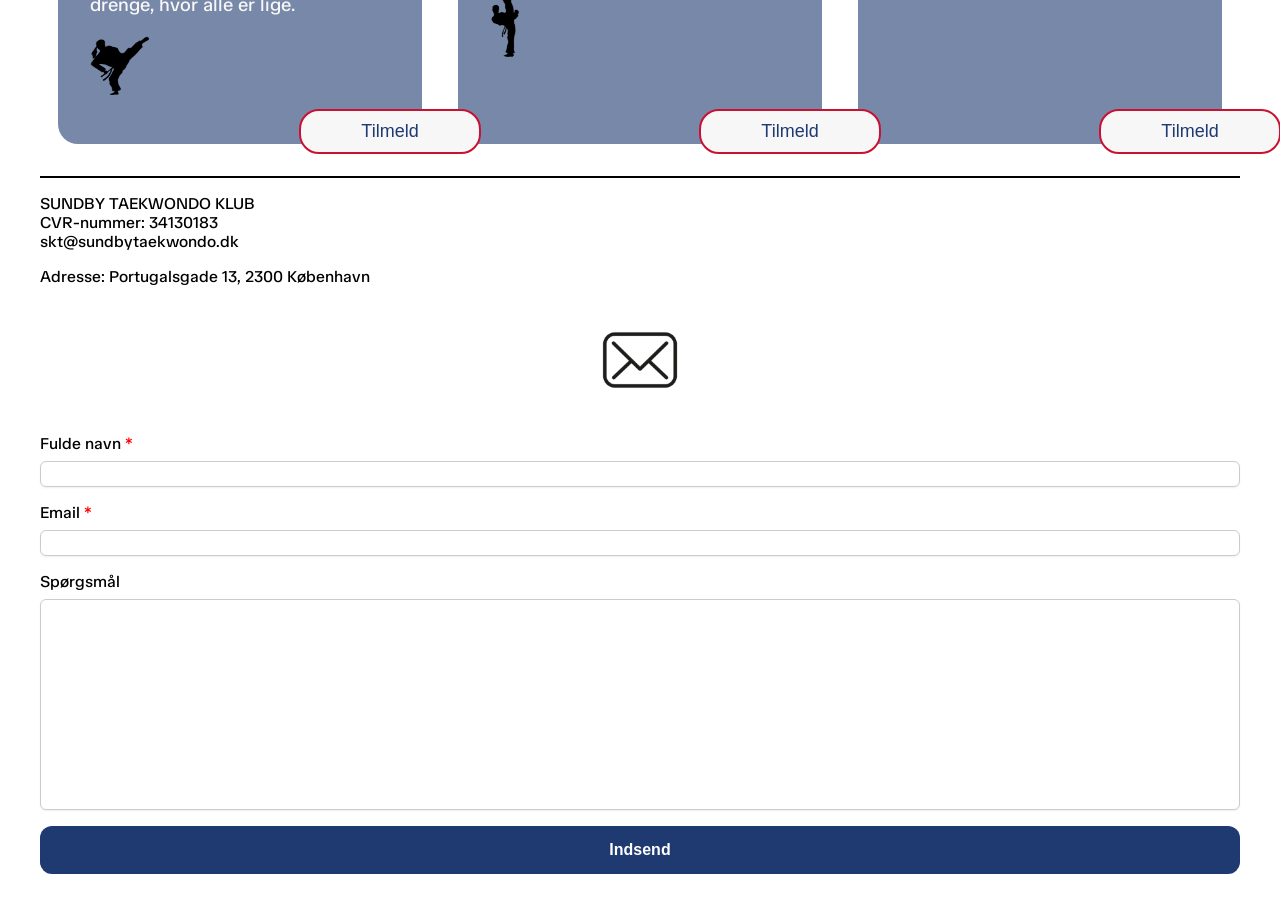
==== commit 185e9dac: "Taekwondo boks fiks" ====
--- a/index.html
+++ b/index.html
@@ -71,17 +71,17 @@
         </div>
       </div>
 
-      <section class="section1">
-        <div>
-          <h2 class="">Hvad er taekwondo</h2>
+      <section class="section1 grid_1-1">
+        <div class="tekst">
+          <h2>Hvad er taekwondo</h2>
           <p>
             Taekwondo er en koreansk kampkunst, som kan føre sin historie mere end 2000 år tilbage. Dengang brugte man Taekwondo til at forsvare sig mod angreb fra dyr og senere også mod fjendtlige angreb fra mennesker. Taekwondo har efterhånden
             udviklet sig til en international anerkendt sportsgren, og har således været med i de Olympiske Lege siden 1988. For mange er Taekwondo meget mere end en actionfyldt kampsport.
           </p>
-          <div class="figur">
-            <button>Læs mere</button>
-            <img src="Imgs/figurer/Taekwondo-mand.png" alt="" />
-          </div>
+        </div>
+        <div class="figur">
+          <button>Læs mere</button>
+          <img src="Imgs/figurer/Taekwondo-mand.png" alt="" />
         </div>
       </section>
 
--- a/CSS/index.css
+++ b/CSS/index.css
@@ -236,13 +236,16 @@
   }
 
   .section1 p {
-    max-width: 260px;
     border-radius: 20px;
     padding-left: 2em;
   }
 
   .figur img {
     width: 15%;
+  }
+
+  .figur {
+    justify-content: end;
   }
 
   .desktop {
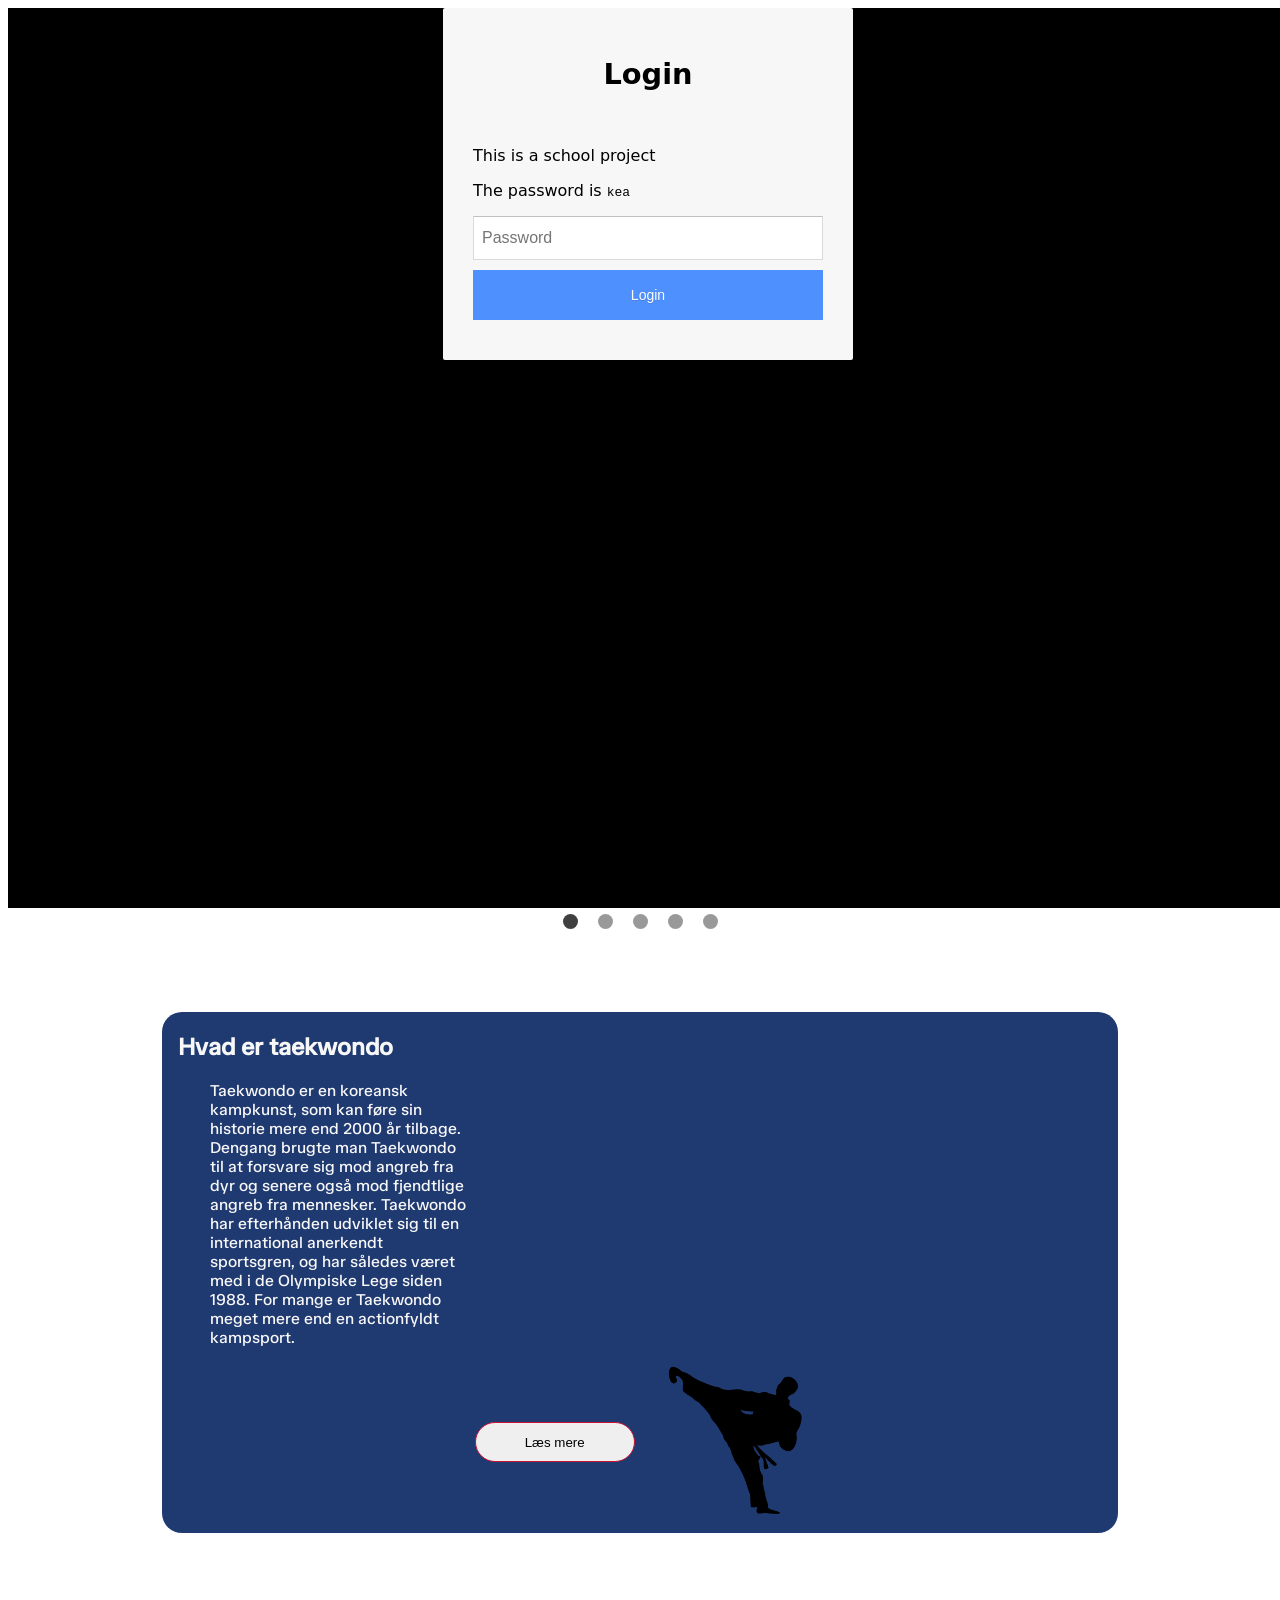
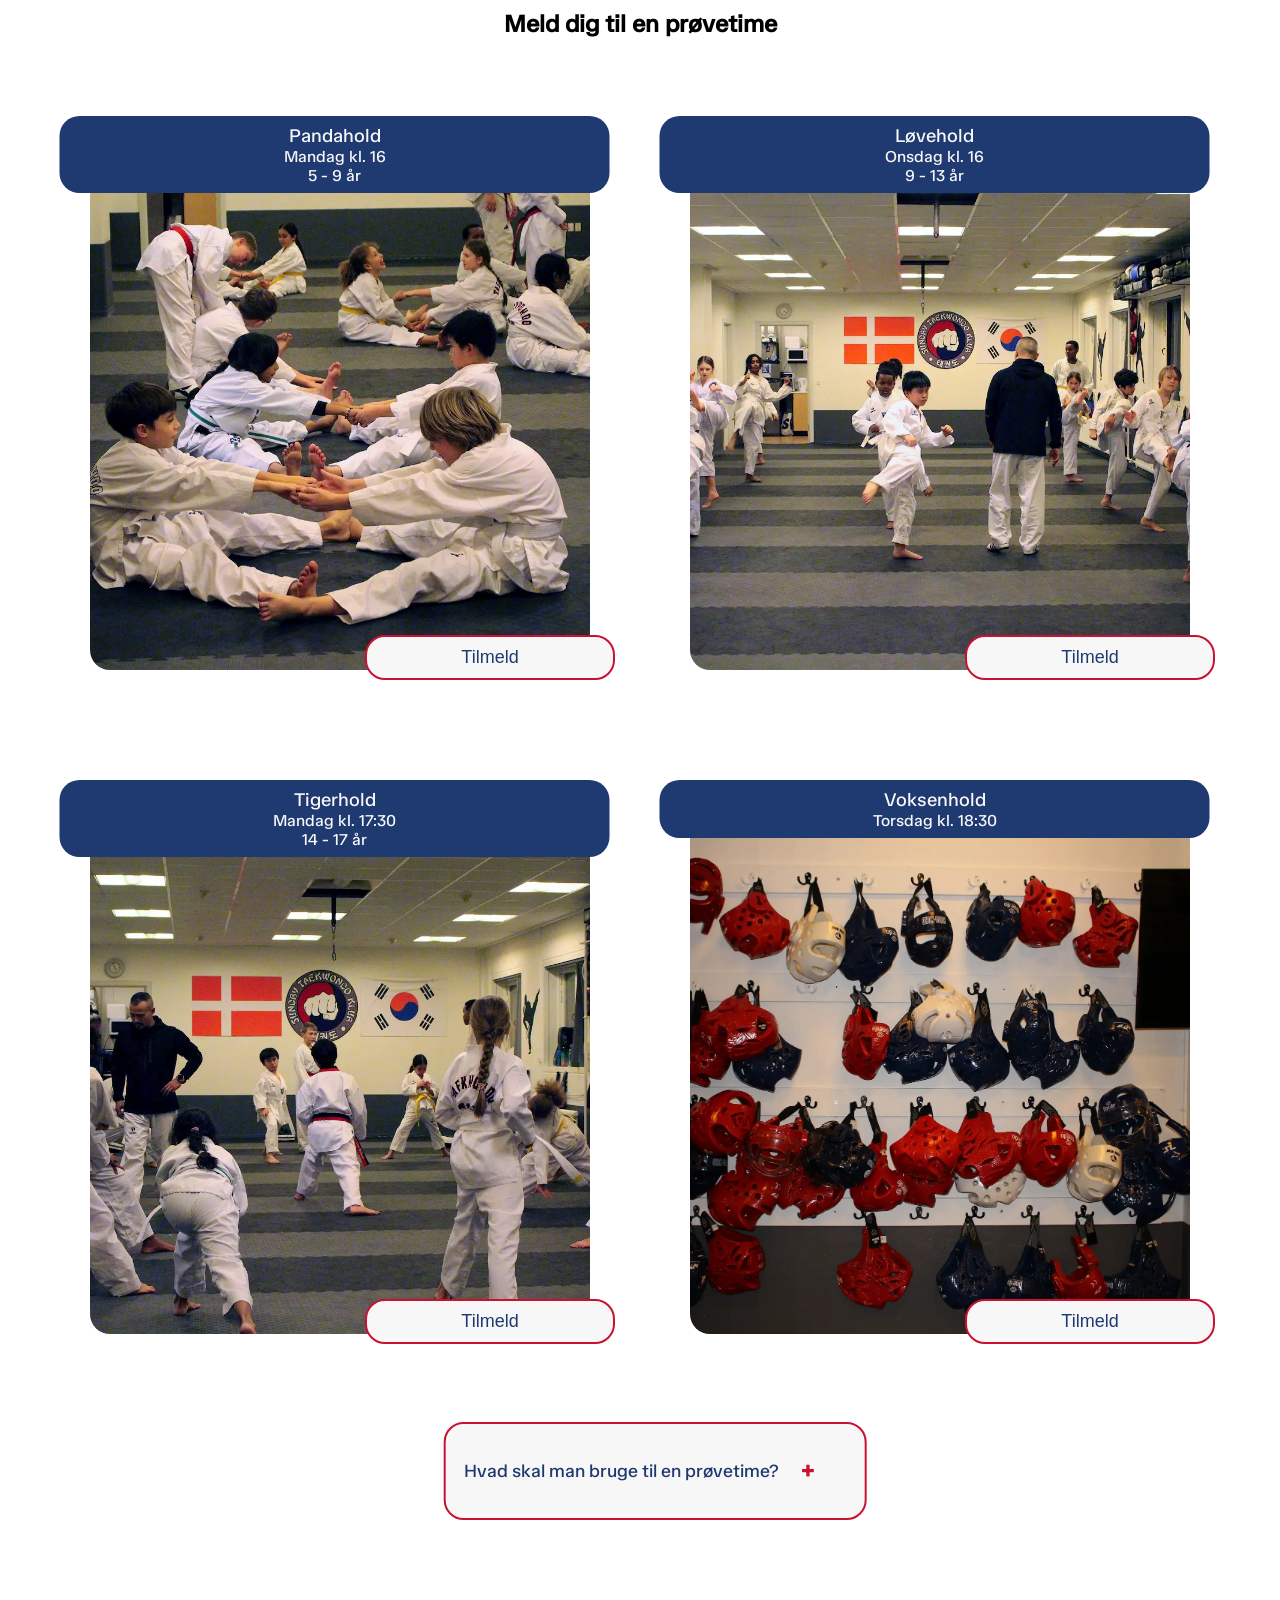
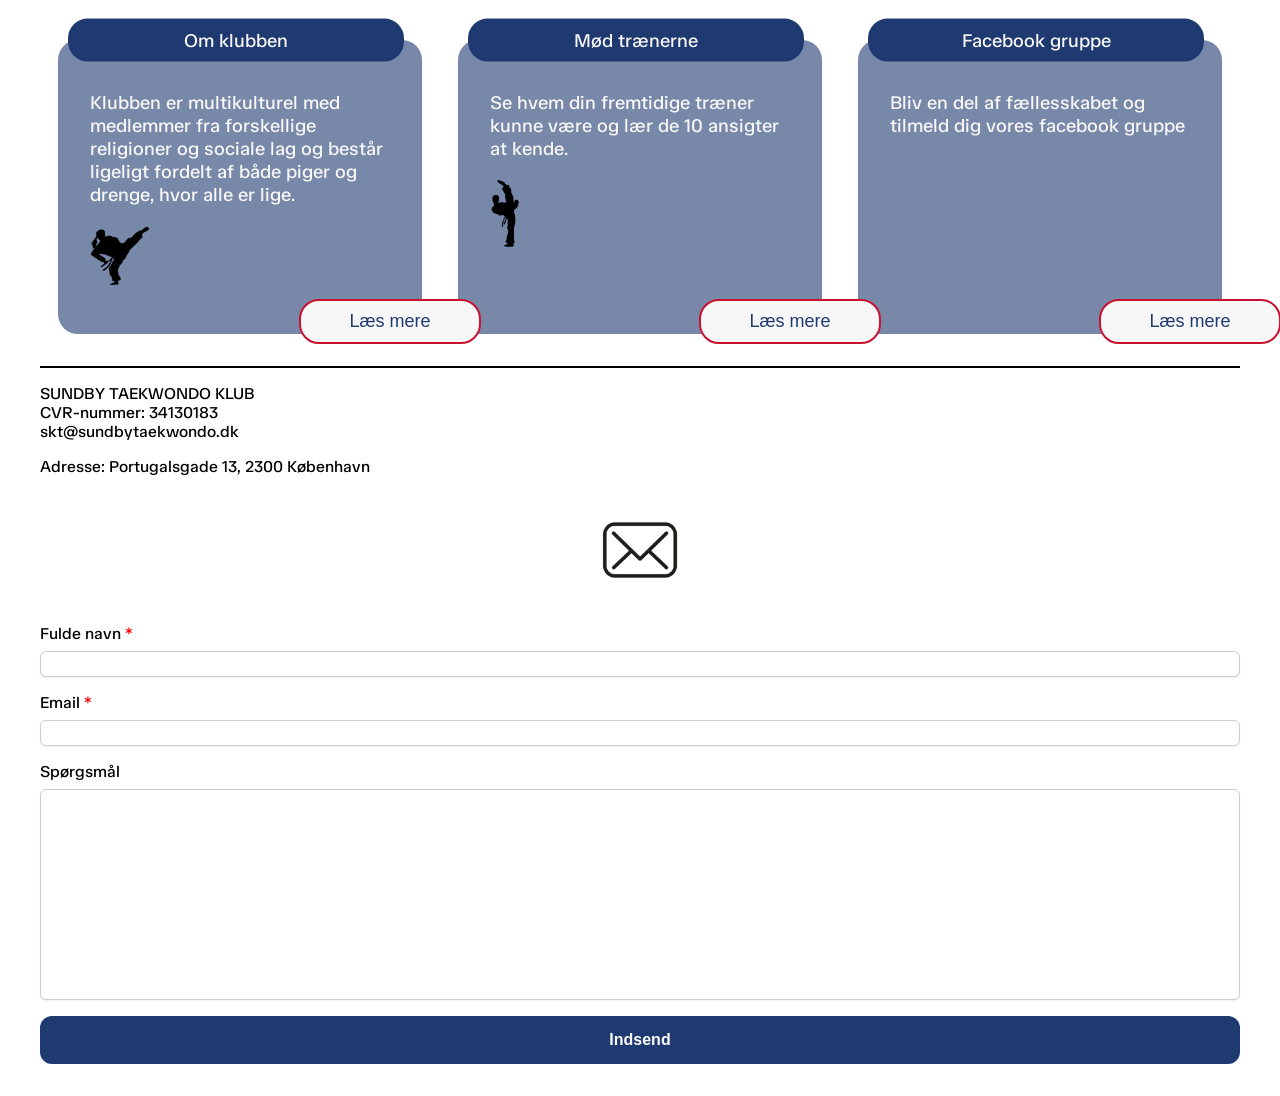
==== commit c7883360: "knap + links" ====
--- a/index.html
+++ b/index.html
@@ -19,7 +19,11 @@
         </ul>
 
         <div class="logo-area">
-          <img src="Imgs/taekwondo_logo.png" alt="Taekwondo logo" class="logo" />
+          <img
+            src="Imgs/taekwondo_logo.png"
+            alt="Taekwondo logo"
+            class="logo"
+          />
           <h1>Sundby taekwondo klub</h1>
         </div>
 
@@ -57,7 +61,11 @@
               <img src="Imgs/Facebook_billeder/traenerhero.webP" alt="" />
             </li>
             <li class="carousel-slide">
-              <img src="Imgs/Facebook_billeder/Kamp.webP" alt="" class="kamp2" />
+              <img
+                src="Imgs/Facebook_billeder/Kamp.webP"
+                alt=""
+                class="kamp2"
+              />
             </li>
           </ul>
         </div>
@@ -71,17 +79,22 @@
         </div>
       </div>
 
-      <section class="section1 grid_1-1">
-        <div class="tekst">
-          <h2>Hvad er taekwondo</h2>
+      <section class="section1">
+        <div>
+          <h2 class="">Hvad er taekwondo</h2>
           <p>
-            Taekwondo er en koreansk kampkunst, som kan føre sin historie mere end 2000 år tilbage. Dengang brugte man Taekwondo til at forsvare sig mod angreb fra dyr og senere også mod fjendtlige angreb fra mennesker. Taekwondo har efterhånden
-            udviklet sig til en international anerkendt sportsgren, og har således været med i de Olympiske Lege siden 1988. For mange er Taekwondo meget mere end en actionfyldt kampsport.
+            Taekwondo er en koreansk kampkunst, som kan føre sin historie mere
+            end 2000 år tilbage. Dengang brugte man Taekwondo til at forsvare
+            sig mod angreb fra dyr og senere også mod fjendtlige angreb fra
+            mennesker. Taekwondo har efterhånden udviklet sig til en
+            international anerkendt sportsgren, og har således været med i de
+            Olympiske Lege siden 1988. For mange er Taekwondo meget mere end en
+            actionfyldt kampsport.
           </p>
-        </div>
-        <div class="figur">
-          <button>Læs mere</button>
-          <img src="Imgs/figurer/Taekwondo-mand.png" alt="" />
+          <div class="figur">
+            <button>Læs mere</button>
+            <img src="Imgs/figurer/Taekwondo-mand.png" alt="" />
+          </div>
         </div>
       </section>
 
@@ -96,7 +109,9 @@
             </div>
             <div class="cards">
               <img src="Imgs/forside/forside_1.webp" alt="" />
-              <button class="card-btn">Tilmeld</button>
+              <button class="card-btn">
+                <a href="tilmelding.html">Tilmeld</a>
+              </button>
             </div>
           </div>
 
@@ -108,7 +123,9 @@
             </div>
             <div class="cards">
               <img src="Imgs/forside/forside_2.webp" alt="" />
-              <button class="card-btn">Tilmeld</button>
+              <button class="card-btn">
+                <a href="tilmelding.html">Tilmeld</a>
+              </button>
             </div>
           </div>
 
@@ -120,7 +137,9 @@
             </div>
             <div class="cards">
               <img src="Imgs/forside/forside_3.webp" alt="" />
-              <button class="card-btn">Tilmeld</button>
+              <button class="card-btn">
+                <a href="tilmelding.html">Tilmeld</a>
+              </button>
             </div>
           </div>
 
@@ -131,14 +150,18 @@
             </div>
             <div class="cards">
               <img src="Imgs/forside/forside_4.webp" alt="" />
-              <button class="card-btn">Tilmeld</button>
+              <button class="card-btn">
+                <a href="tilmelding.html">Tilmeld</a>
+              </button>
             </div>
           </div>
         </div>
 
         <div class="dropdown">
           <input type="checkbox" id="toggle" />
-          <label for="toggle" class="dropbtn">Hvad skal man bruge til en prøvetime?</label>
+          <label for="toggle" class="dropbtn"
+            >Hvad skal man bruge til en prøvetime?</label
+          >
           <div class="dropdown-content">
             <p>Husk blot løst tøj og godt humør 🤩</p>
           </div>
@@ -151,11 +174,17 @@
           </div>
 
           <div class="cards cards2">
-            <h3>Klubben er multikulturel med medlemmer fra forskellige religioner og sociale lag og består ligeligt fordelt af både piger og drenge, hvor alle er lige.</h3>
+            <h3>
+              Klubben er multikulturel med medlemmer fra forskellige religioner
+              og sociale lag og består ligeligt fordelt af både piger og drenge,
+              hvor alle er lige.
+            </h3>
             <div class="taekwondo_mand">
               <img src="Imgs/figurer/Taekwondo-mand2.svg" alt="" />
             </div>
-            <button class="card-btn">Tilmeld</button>
+            <button class="card-btn">
+              <a href="om_klubben.html">Læs mere</a>
+            </button>
           </div>
         </div>
 
@@ -165,11 +194,16 @@
           </div>
 
           <div class="cards cards2">
-            <h3>Se hvem din fremtidige træner kunne være og lær de 10 ansigter at kende.</h3>
+            <h3>
+              Se hvem din fremtidige træner kunne være og lær de 10 ansigter at
+              kende.
+            </h3>
             <div class="taekwondo_mand2">
               <img src="Imgs/figurer/Taekwondon-mand3.svg" alt="" />
             </div>
-            <button class="card-btn">Tilmeld</button>
+            <button class="card-btn">
+              <a href="traenerne.html">Læs mere</a>
+            </button>
           </div>
         </div>
 
@@ -179,21 +213,40 @@
           </div>
 
           <div class="cards cards2">
-            <h3>Bliv en del af fællesskabet og tilmeld dig vores facebook gruppe</h3>
-            <button class="card-btn">Tilmeld</button>
+            <h3>
+              Bliv en del af fællesskabet og tilmeld dig vores facebook gruppe
+            </h3>
+            <button class="card-btn">
+              <a href="https://www.facebook.com/groups/sundbytaekwondo"
+                >Læs mere</a
+              >
+            </button>
           </div>
         </div>
       </section>
     </main>
 
     <footer>
-      <p>SUNDBY TAEKWONDO KLUB <br />CVR-nummer: 34130183 <br />skt@sundbytaekwondo.dk</p>
+      <p>
+        SUNDBY TAEKWONDO KLUB <br />CVR-nummer: 34130183
+        <br />skt@sundbytaekwondo.dk
+      </p>
       <p>Adresse: Portugalsgade 13, 2300 København</p>
-      <img src="Imgs/free-mail-icon-142-thumb.png" alt="Et mail ikon" class="mail" />
+      <img
+        src="Imgs/free-mail-icon-142-thumb.png"
+        alt="Et mail ikon"
+        class="mail"
+      />
       <form aria-label="Kontakrformular til Sundby Taekwondo Klub">
         <div class="form-group">
           <label for="name">Fulde navn</label>
-          <input type="text" id="name" name="name" aria-describedby="name-error" required />
+          <input
+            type="text"
+            id="name"
+            name="name"
+            aria-describedby="name-error"
+            required
+          />
           <p class="error-message" id="name-error">Indtast venligst en værdi</p>
         </div>
         <div class="form-group">
--- a/CSS/index.css
+++ b/CSS/index.css
@@ -219,6 +219,11 @@
   font-size: large;
 }
 
+.card-btn a{
+  text-decoration: none;
+  color: var(--color-blue);
+}
+
 .taekwondo_mand {
   width: 20%;
   padding-bottom: 10px;
@@ -236,16 +241,13 @@
   }
 
   .section1 p {
+    max-width: 260px;
     border-radius: 20px;
     padding-left: 2em;
   }
 
   .figur img {
     width: 15%;
-  }
-
-  .figur {
-    justify-content: end;
   }
 
   .desktop {
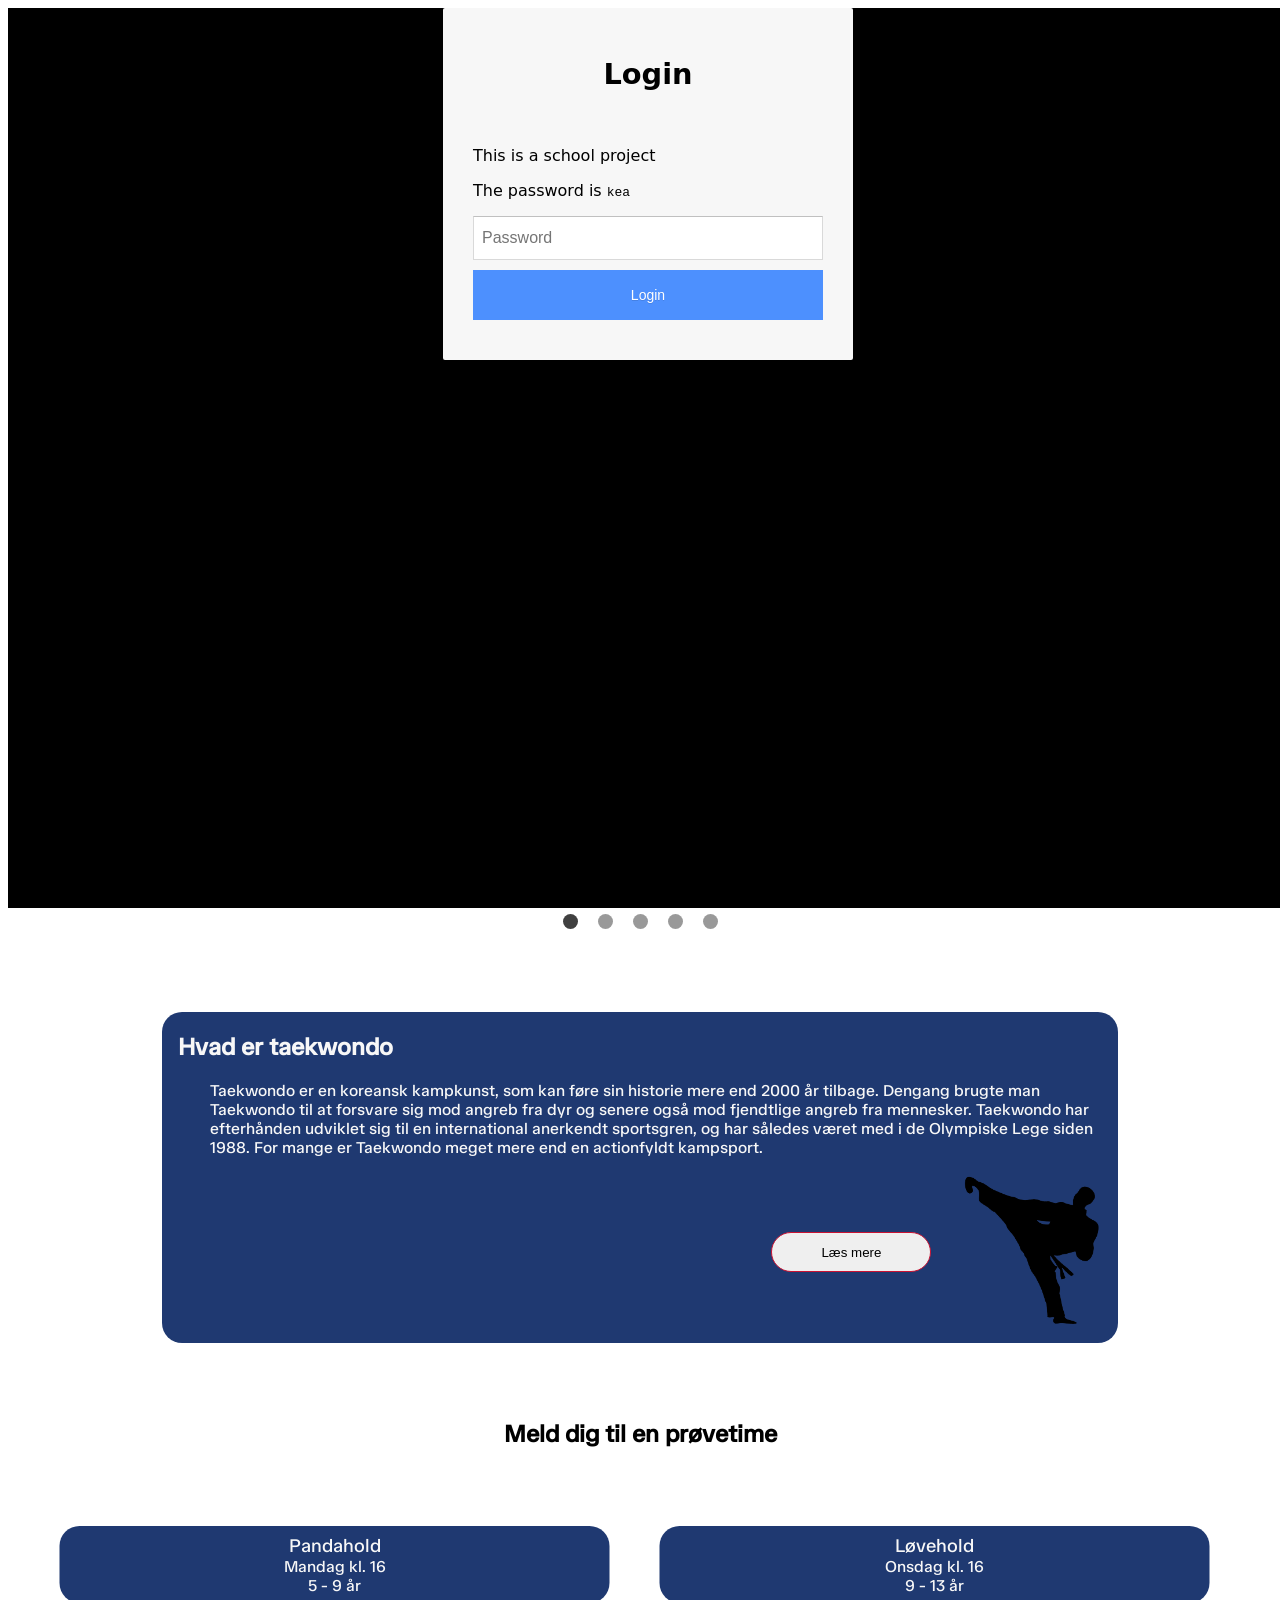
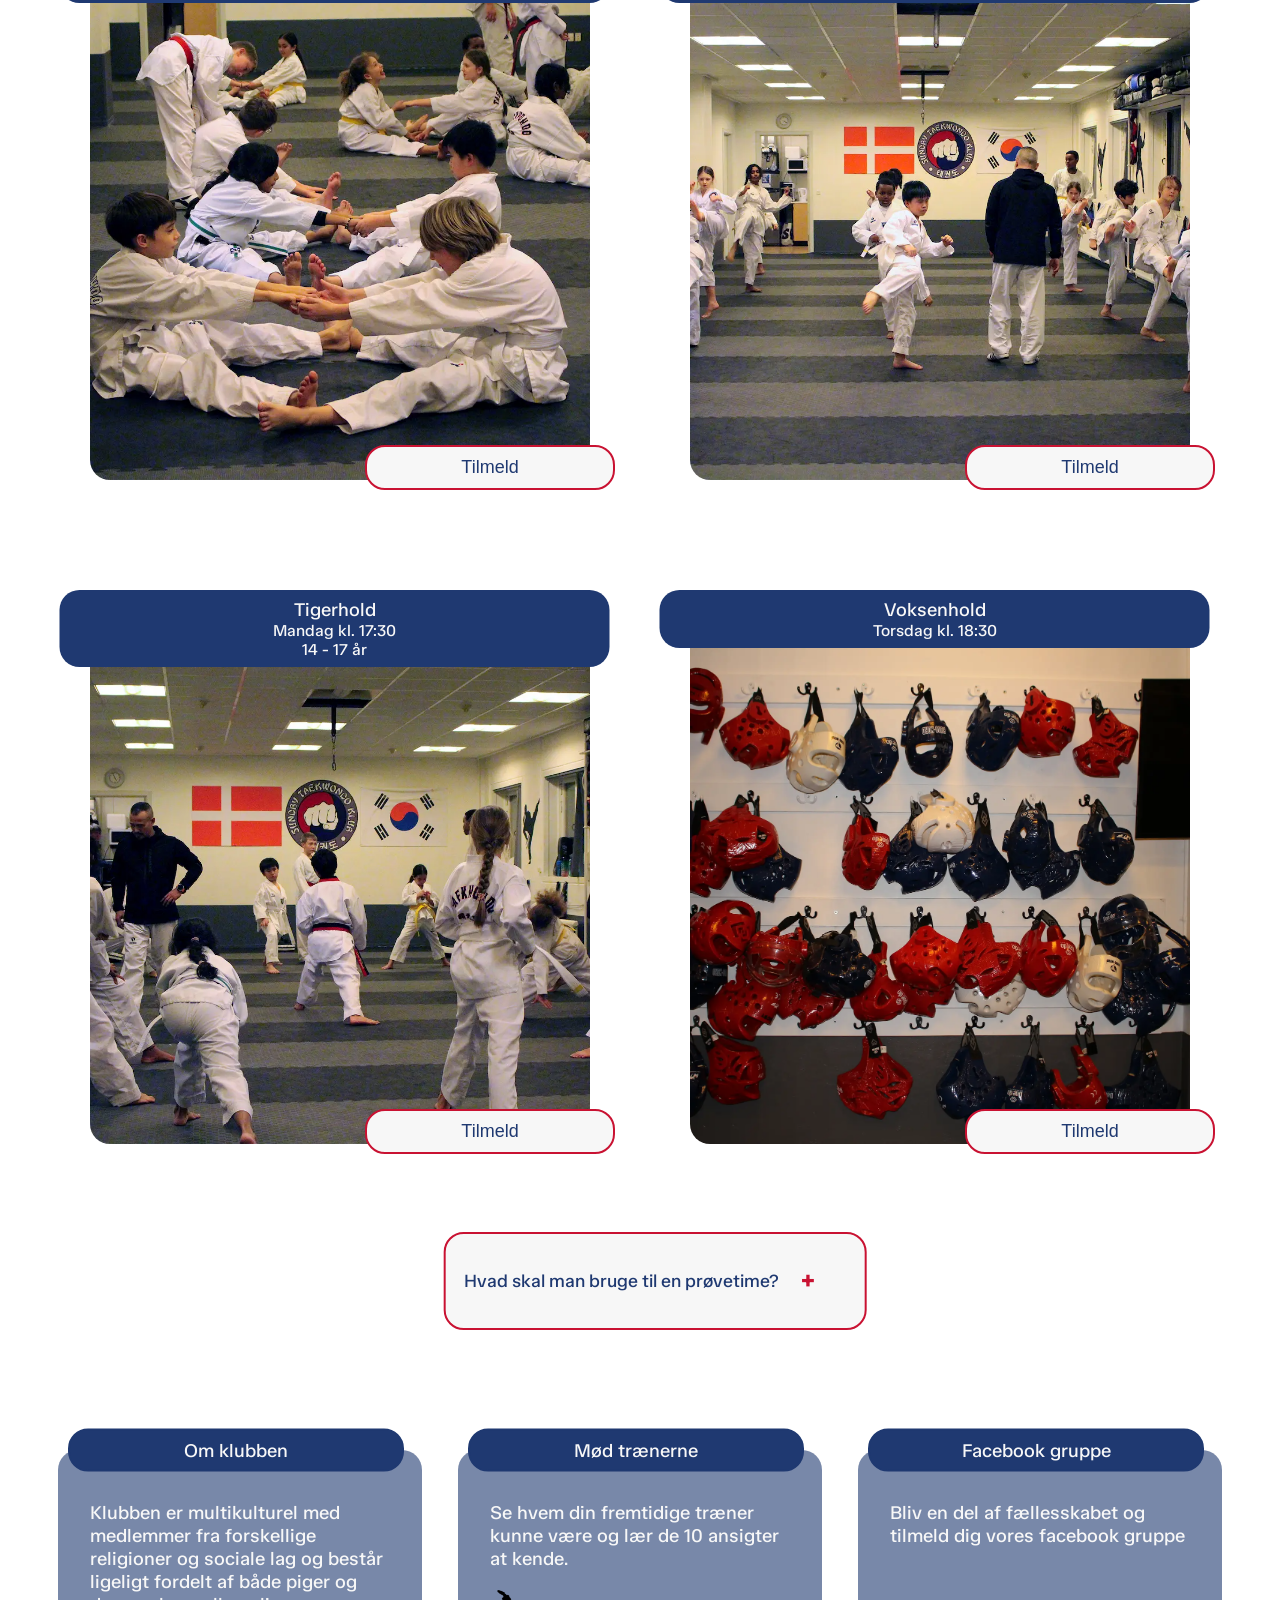
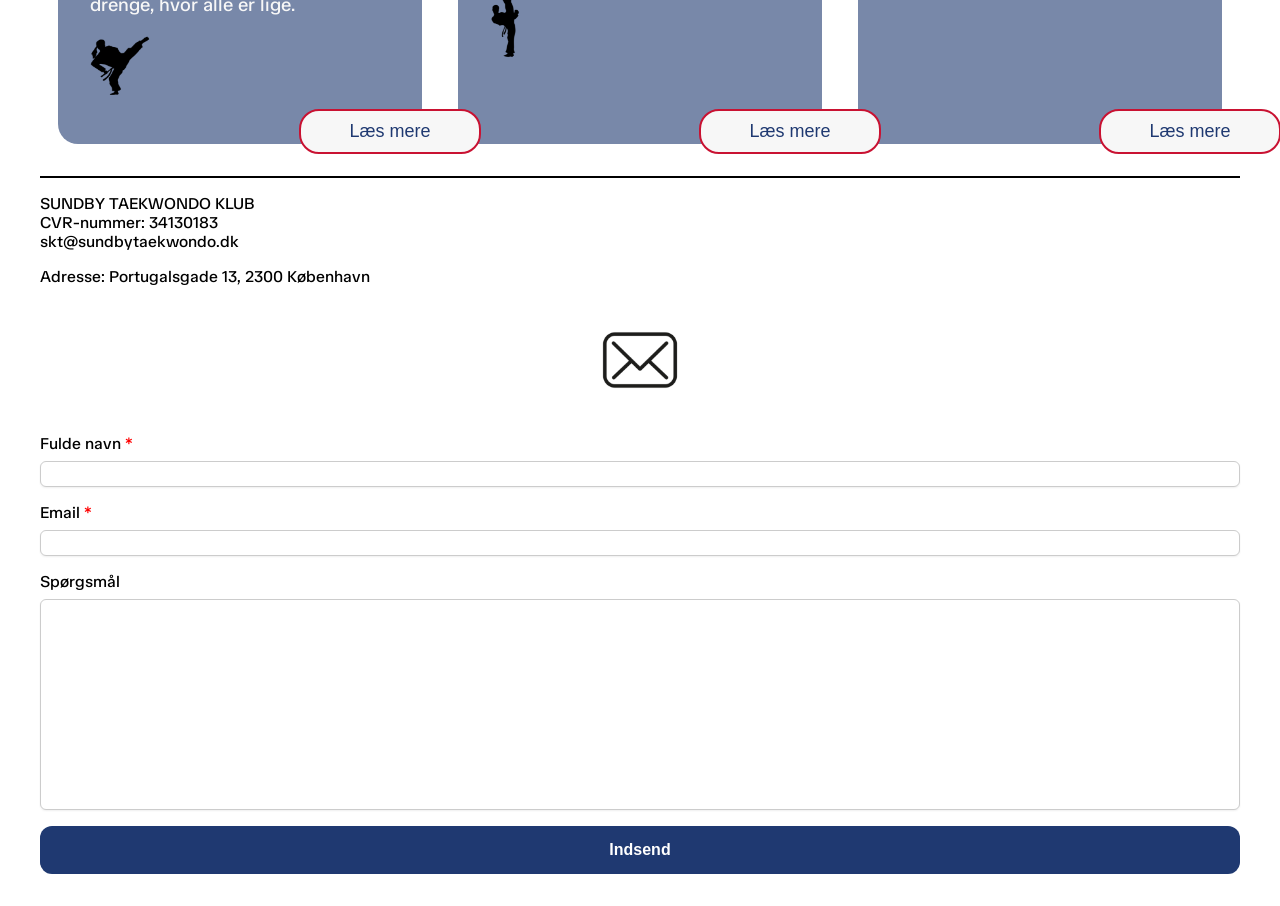
==== commit 50bb3ff4: "Merge pull request #44 from Isab2647/knap knap + links" ====
--- a/index.html
+++ b/index.html
@@ -3,7 +3,8 @@
   <head>
     <meta charset="UTF-8" />
     <meta name="viewport" content="width=device-width, initial-scale=1.0" />
-    <title>Document</title>
+    <title>Sundby taekwondo klub</title>
+    <meta name="description" content="Sundby Taekwondo Klub er en multikulturel klub for børn, unge og voksne. Vi tilbyder træning, fællesskab og prøvetimer i Taekwondo på Amager." />
     <link rel="stylesheet" href="CSS/general.css" />
     <link rel="stylesheet" href="CSS/photo_carousel.css" />
     <link rel="stylesheet" href="CSS/index.css" />
@@ -79,9 +80,9 @@
         </div>
       </div>
 
-      <section class="section1">
-        <div>
-          <h2 class="">Hvad er taekwondo</h2>
+      <section class="section1 grid_1-1">
+        <div class="tekst">
+          <h2>Hvad er taekwondo</h2>
           <p>
             Taekwondo er en koreansk kampkunst, som kan føre sin historie mere
             end 2000 år tilbage. Dengang brugte man Taekwondo til at forsvare
@@ -91,10 +92,10 @@
             Olympiske Lege siden 1988. For mange er Taekwondo meget mere end en
             actionfyldt kampsport.
           </p>
-          <div class="figur">
-            <button>Læs mere</button>
-            <img src="Imgs/figurer/Taekwondo-mand.png" alt="" />
-          </div>
+        </div>
+        <div class="figur">
+          <button>Læs mere</button>
+          <img src="Imgs/figurer/Taekwondo-mand.png" alt="" />
         </div>
       </section>
 
--- a/CSS/index.css
+++ b/CSS/index.css
@@ -241,13 +241,16 @@
   }
 
   .section1 p {
-    max-width: 260px;
     border-radius: 20px;
     padding-left: 2em;
   }
 
   .figur img {
     width: 15%;
+  }
+
+  .figur {
+    justify-content: end;
   }
 
   .desktop {
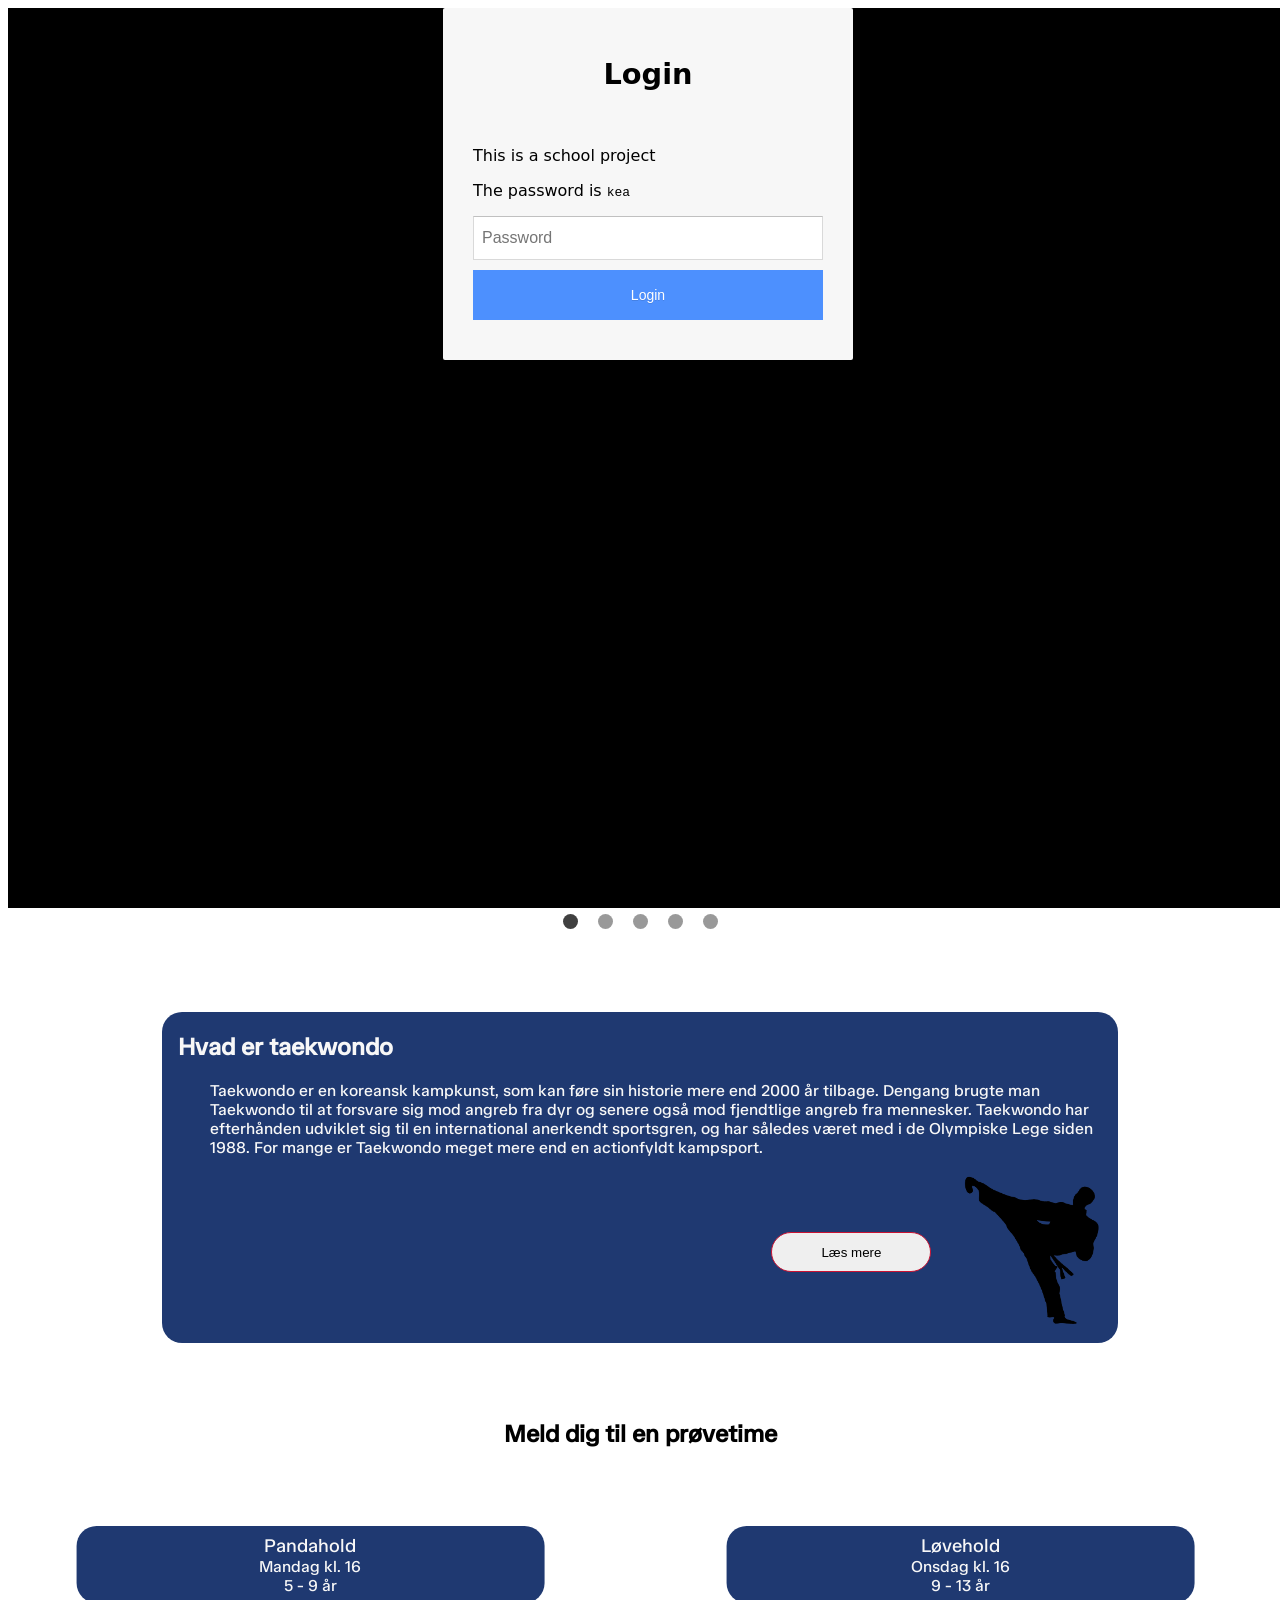
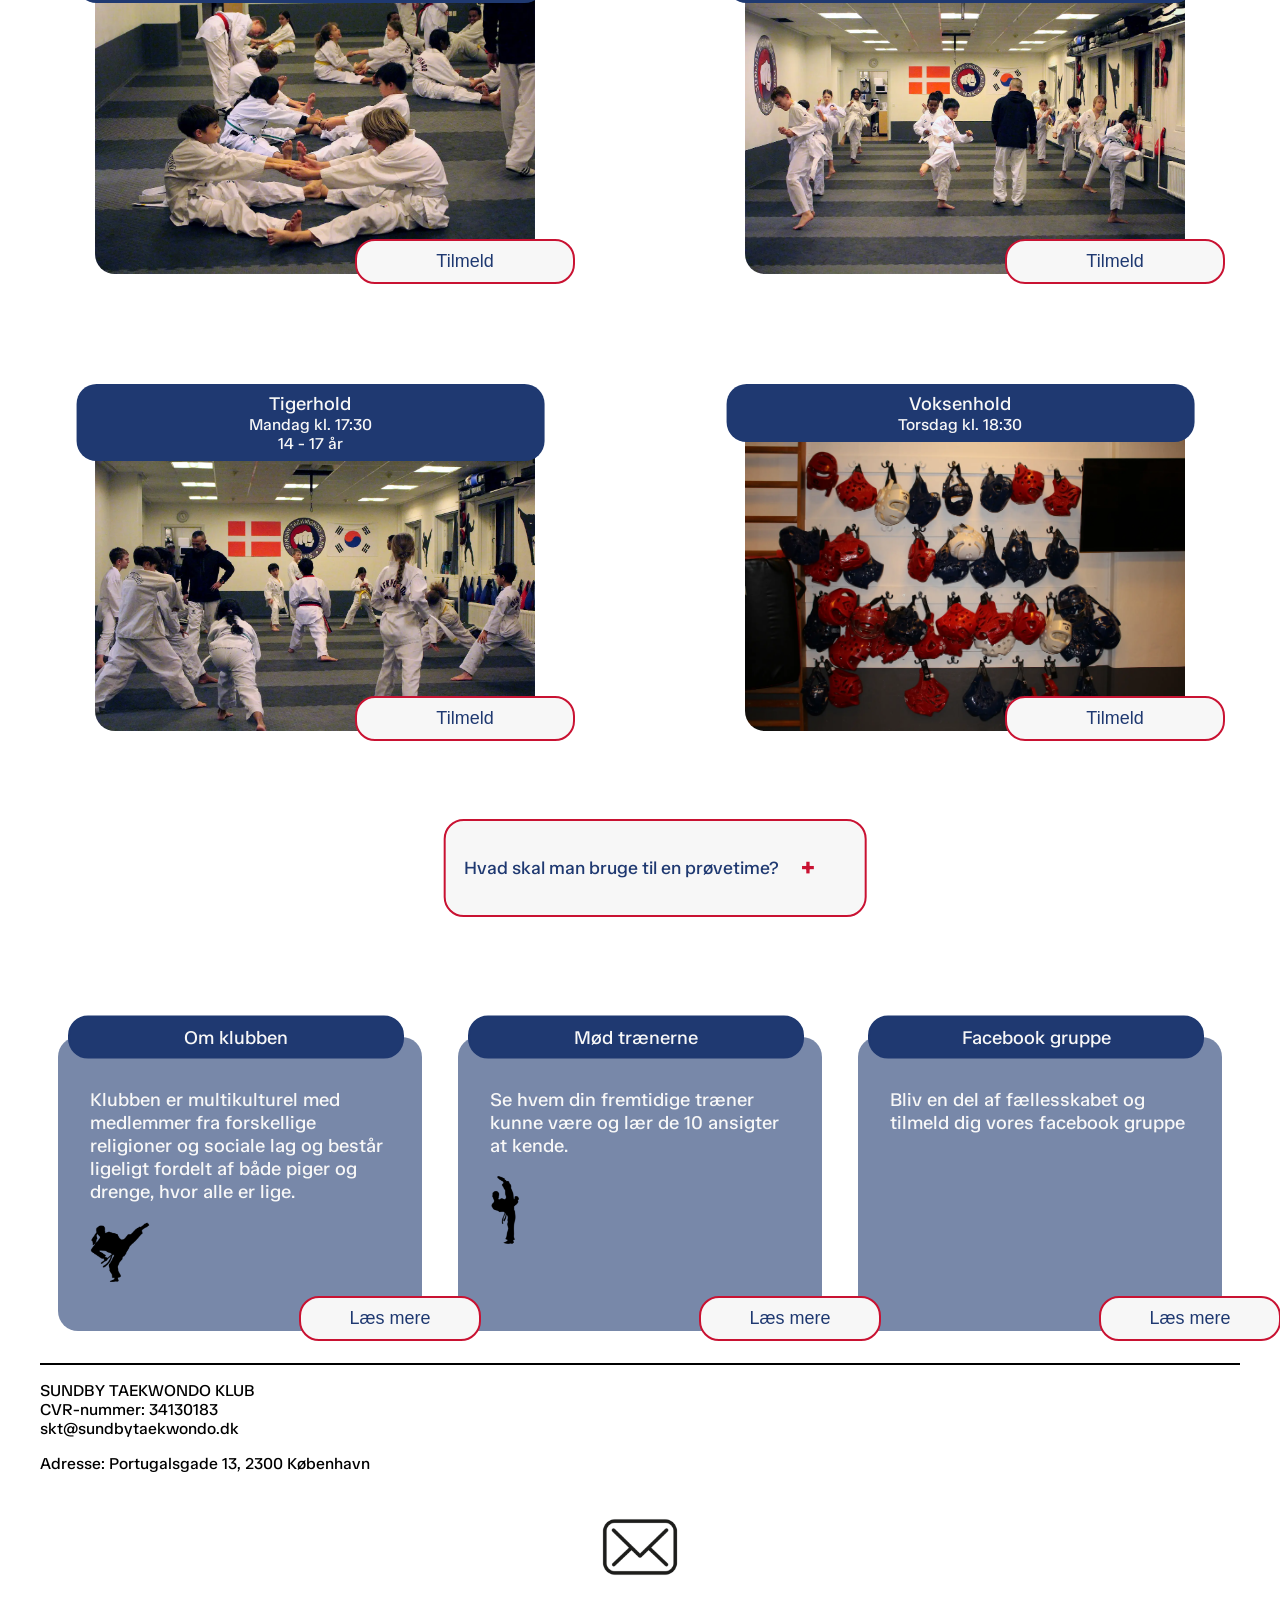
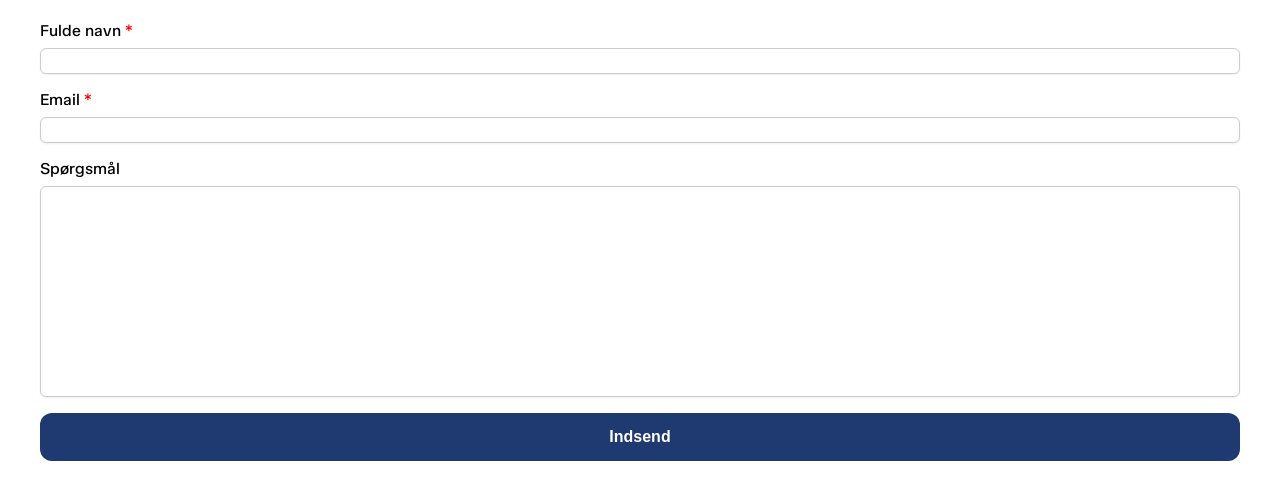
==== commit e3e86044: "billeder fix" ====
--- a/index.html
+++ b/index.html
@@ -9,6 +9,8 @@
     <link rel="stylesheet" href="CSS/photo_carousel.css" />
     <link rel="stylesheet" href="CSS/index.css" />
     <link rel="stylesheet" href="CSS/burger.css" />
+    <meta name="robots" content="noindex" />
+    <link rel="icon" href="Imgs/figurer/Taekwondo-mand.png" type="image/png" />
   </head>
   <body>
     <header>
@@ -20,11 +22,7 @@
         </ul>
 
         <div class="logo-area">
-          <img
-            src="Imgs/taekwondo_logo.png"
-            alt="Taekwondo logo"
-            class="logo"
-          />
+          <img src="Imgs/taekwondo_logo.webp" alt="Taekwondo logo" class="logo" />
           <h1>Sundby taekwondo klub</h1>
         </div>
 
@@ -50,23 +48,19 @@
         <div class="carousel_track-container">
           <ul class="carousel-track">
             <li class="carousel-slide current-slide">
-              <img src="Imgs/forside/hero.webP" alt="" />
-            </li>
-            <li class="carousel-slide">
-              <img src="Imgs/forside/hero_2.webP" alt="" />
-            </li>
-            <li class="carousel-slide">
-              <img src="Imgs/forside/hero_3.webP" alt="" />
-            </li>
-            <li class="carousel-slide">
-              <img src="Imgs/Facebook_billeder/traenerhero.webP" alt="" />
-            </li>
-            <li class="carousel-slide">
-              <img
-                src="Imgs/Facebook_billeder/Kamp.webP"
-                alt=""
-                class="kamp2"
-              />
+              <img src="Imgs/forside/hero.webp" alt="" />
+            </li>
+            <li class="carousel-slide">
+              <img src="Imgs/forside/hero_2.webp" alt="" />
+            </li>
+            <li class="carousel-slide">
+              <img src="Imgs/forside/hero_3.webp" alt="" />
+            </li>
+            <li class="carousel-slide">
+              <img src="Imgs/Facebook_billeder/traenerhero.webp" alt="" />
+            </li>
+            <li class="carousel-slide">
+              <img src="Imgs/Facebook_billeder/Kamp.webp" alt="" class="kamp2" />
             </li>
           </ul>
         </div>
@@ -84,13 +78,8 @@
         <div class="tekst">
           <h2>Hvad er taekwondo</h2>
           <p>
-            Taekwondo er en koreansk kampkunst, som kan føre sin historie mere
-            end 2000 år tilbage. Dengang brugte man Taekwondo til at forsvare
-            sig mod angreb fra dyr og senere også mod fjendtlige angreb fra
-            mennesker. Taekwondo har efterhånden udviklet sig til en
-            international anerkendt sportsgren, og har således været med i de
-            Olympiske Lege siden 1988. For mange er Taekwondo meget mere end en
-            actionfyldt kampsport.
+            Taekwondo er en koreansk kampkunst, som kan føre sin historie mere end 2000 år tilbage. Dengang brugte man Taekwondo til at forsvare sig mod angreb fra dyr og senere også mod fjendtlige angreb fra mennesker. Taekwondo har efterhånden
+            udviklet sig til en international anerkendt sportsgren, og har således været med i de Olympiske Lege siden 1988. For mange er Taekwondo meget mere end en actionfyldt kampsport.
           </p>
         </div>
         <div class="figur">
@@ -160,9 +149,7 @@
 
         <div class="dropdown">
           <input type="checkbox" id="toggle" />
-          <label for="toggle" class="dropbtn"
-            >Hvad skal man bruge til en prøvetime?</label
-          >
+          <label for="toggle" class="dropbtn">Hvad skal man bruge til en prøvetime?</label>
           <div class="dropdown-content">
             <p>Husk blot løst tøj og godt humør 🤩</p>
           </div>
@@ -175,11 +162,7 @@
           </div>
 
           <div class="cards cards2">
-            <h3>
-              Klubben er multikulturel med medlemmer fra forskellige religioner
-              og sociale lag og består ligeligt fordelt af både piger og drenge,
-              hvor alle er lige.
-            </h3>
+            <h3>Klubben er multikulturel med medlemmer fra forskellige religioner og sociale lag og består ligeligt fordelt af både piger og drenge, hvor alle er lige.</h3>
             <div class="taekwondo_mand">
               <img src="Imgs/figurer/Taekwondo-mand2.svg" alt="" />
             </div>
@@ -195,10 +178,7 @@
           </div>
 
           <div class="cards cards2">
-            <h3>
-              Se hvem din fremtidige træner kunne være og lær de 10 ansigter at
-              kende.
-            </h3>
+            <h3>Se hvem din fremtidige træner kunne være og lær de 10 ansigter at kende.</h3>
             <div class="taekwondo_mand2">
               <img src="Imgs/figurer/Taekwondon-mand3.svg" alt="" />
             </div>
@@ -214,13 +194,9 @@
           </div>
 
           <div class="cards cards2">
-            <h3>
-              Bliv en del af fællesskabet og tilmeld dig vores facebook gruppe
-            </h3>
+            <h3>Bliv en del af fællesskabet og tilmeld dig vores facebook gruppe</h3>
             <button class="card-btn">
-              <a href="https://www.facebook.com/groups/sundbytaekwondo"
-                >Læs mere</a
-              >
+              <a href="https://www.facebook.com/groups/sundbytaekwondo">Læs mere</a>
             </button>
           </div>
         </div>
@@ -228,26 +204,13 @@
     </main>
 
     <footer>
-      <p>
-        SUNDBY TAEKWONDO KLUB <br />CVR-nummer: 34130183
-        <br />skt@sundbytaekwondo.dk
-      </p>
+      <p>SUNDBY TAEKWONDO KLUB <br />CVR-nummer: 34130183 <br />skt@sundbytaekwondo.dk</p>
       <p>Adresse: Portugalsgade 13, 2300 København</p>
-      <img
-        src="Imgs/free-mail-icon-142-thumb.png"
-        alt="Et mail ikon"
-        class="mail"
-      />
+      <img src="Imgs/free-mail-icon-142-thumb.png" alt="Et mail ikon" class="mail" />
       <form aria-label="Kontakrformular til Sundby Taekwondo Klub">
         <div class="form-group">
           <label for="name">Fulde navn</label>
-          <input
-            type="text"
-            id="name"
-            name="name"
-            aria-describedby="name-error"
-            required
-          />
+          <input type="text" id="name" name="name" aria-describedby="name-error" required />
           <p class="error-message" id="name-error">Indtast venligst en værdi</p>
         </div>
         <div class="form-group">
--- a/CSS/index.css
+++ b/CSS/index.css
@@ -219,7 +219,7 @@
   font-size: large;
 }
 
-.card-btn a{
+.card-btn a {
   text-decoration: none;
   color: var(--color-blue);
 }
@@ -267,8 +267,6 @@
 
   .cards {
     position: relative;
-    width: 500px;
-    aspect-ratio: 1 / 1;
   }
 
   .card_title {
@@ -276,7 +274,6 @@
     top: 10px;
     left: 50%;
     transform: translateX(-51%);
-    width: 110%;
   }
 
   .card-btn {
